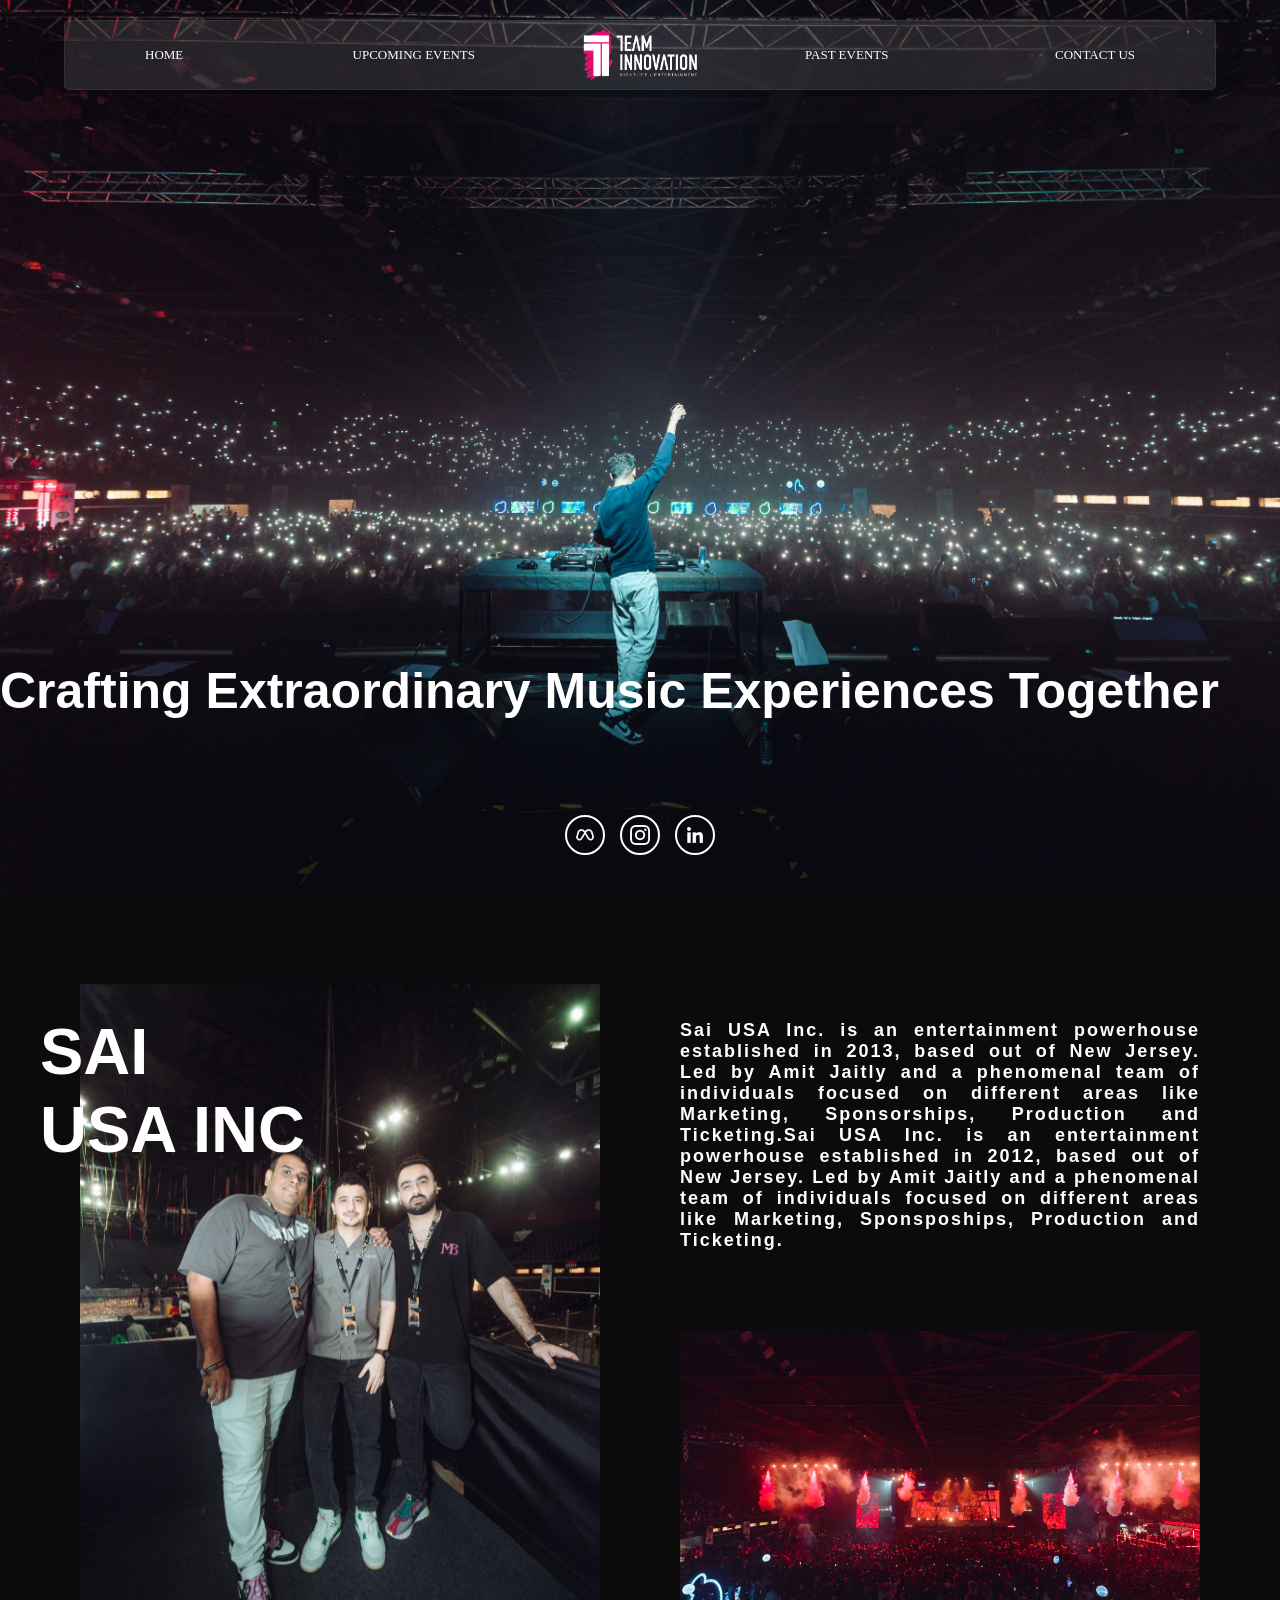
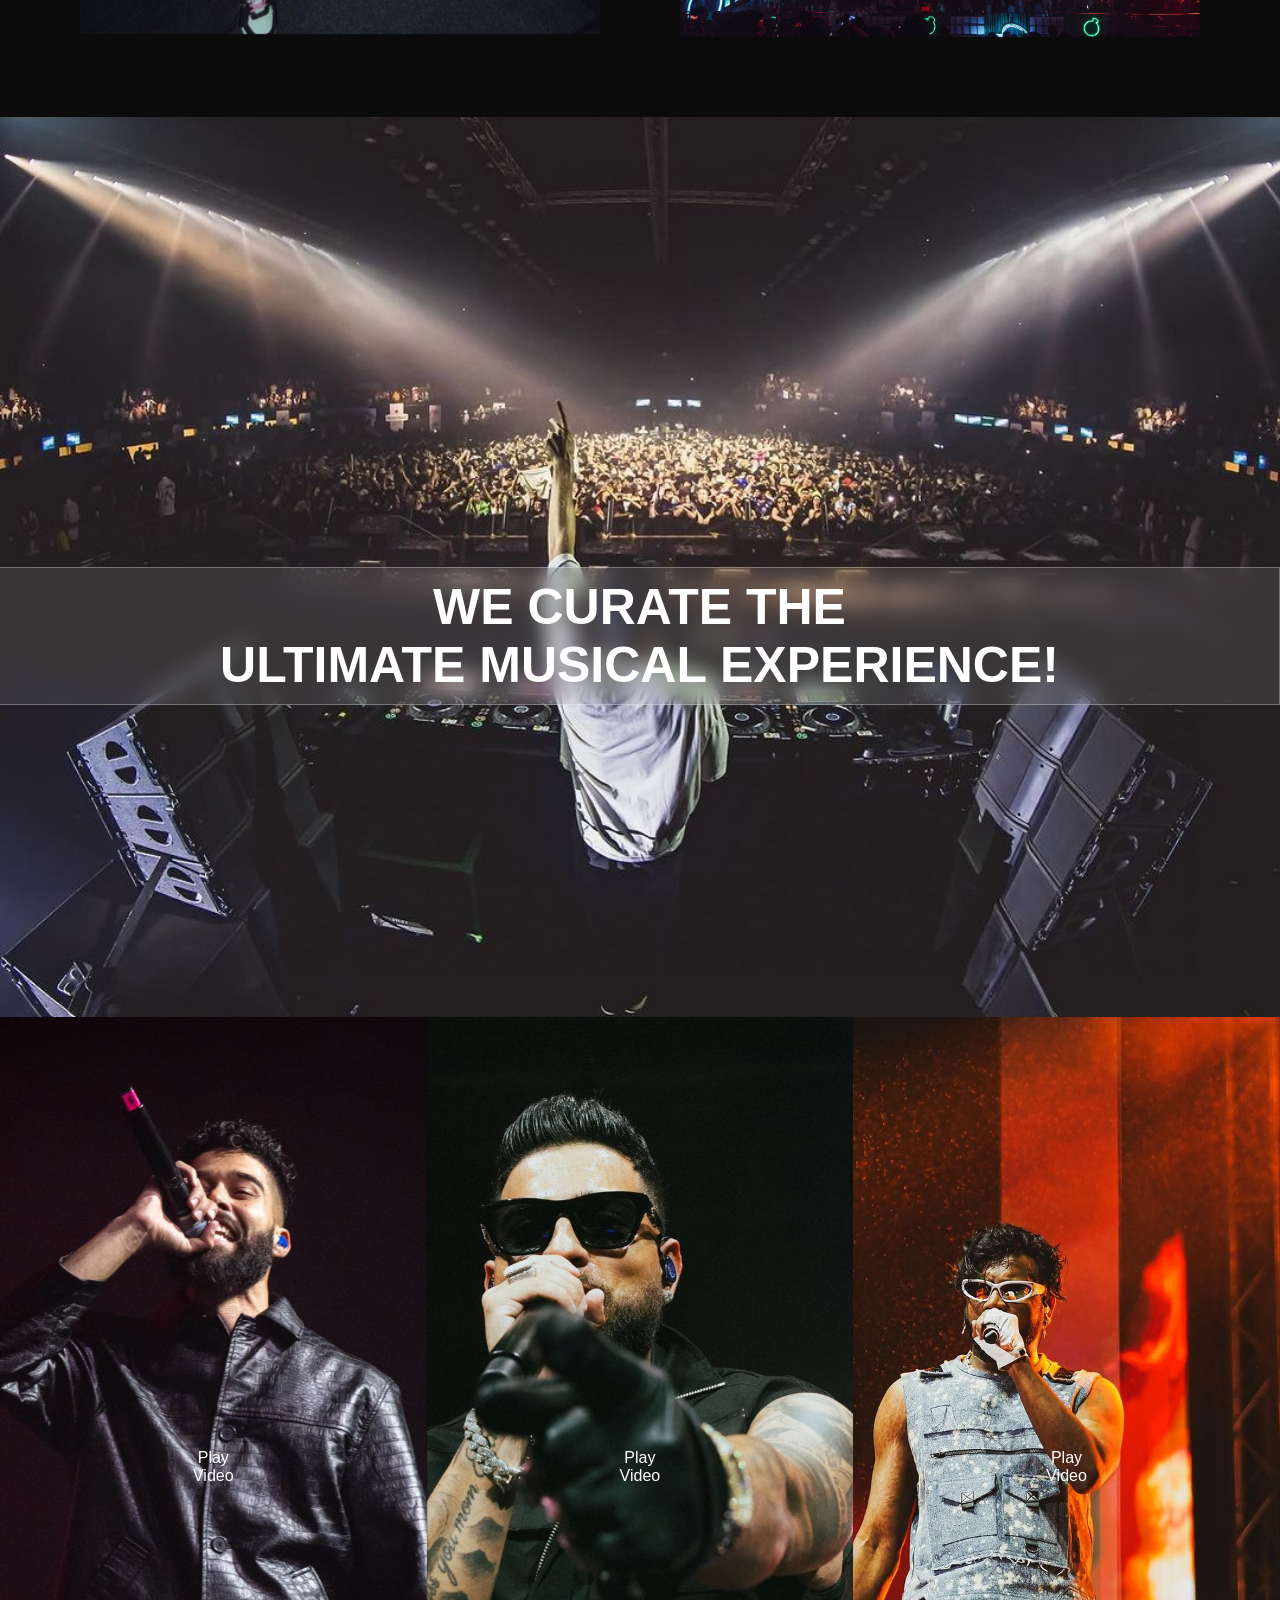
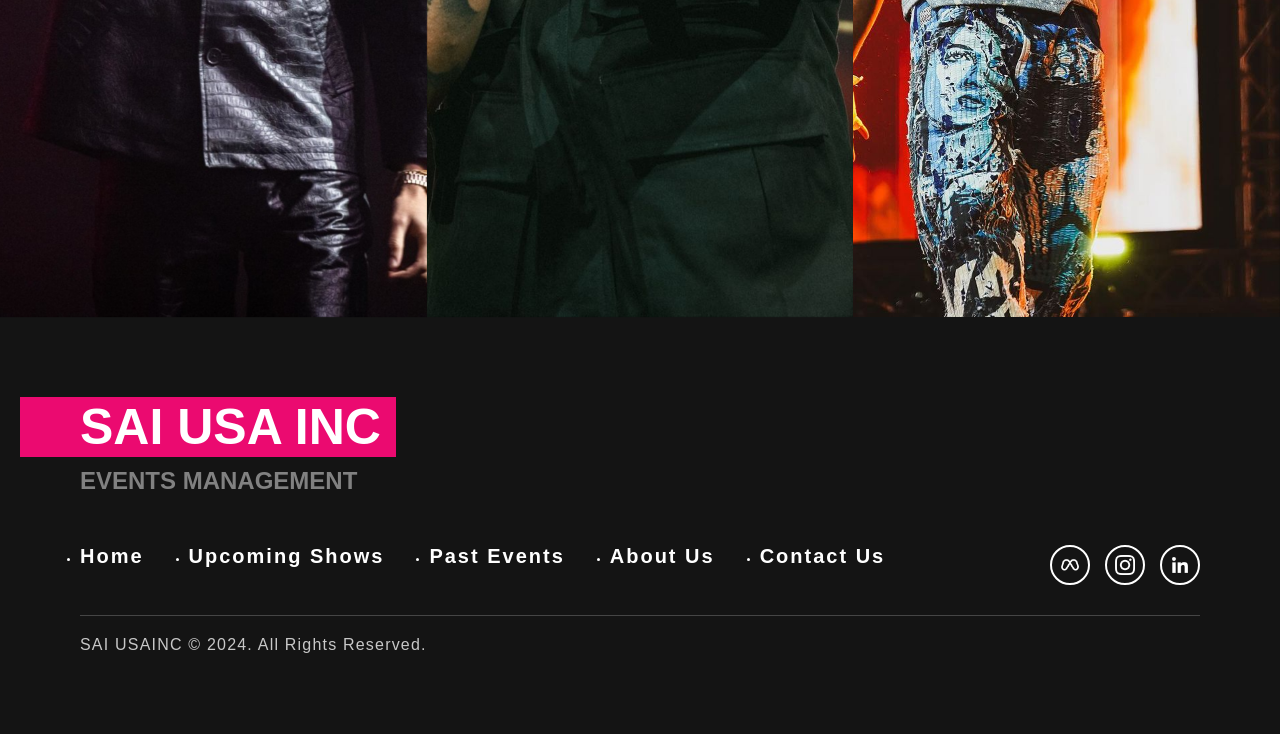
==== aboutus.html @ 9010968e "About-us" ====
<!DOCTYPE html>
<html lang="en">

<head>
    <meta charset="UTF-8">
    <meta name="viewport" content="width=device-width, initial-scale=1.0">
    <title>About Team Innovation | Leading Event Management Company in India</title>
    <meta name="description"
        content="Team Innovation: Crafting extraordinary music experiences since 2015. Leaders in nightlife events, artist management, and innovative entertainment solutions in India.">
    <meta name="keywords"
        content="Team Innovation, event management India, nightlife experiences, music events, artist management, entertainment solutions">
    <meta property="og:title" content="About Team Innovation | Leading Event Management Company in India">
    <meta property="og:description"
        content="Discover Team Innovation: Pioneers in creating unforgettable nightlife and music experiences across India since 2015.">
    <meta property="og:image" content="https://www.teaminnovation.co.in/Images/teaminnovation_white.png">

    <meta property="og:url" content="https://www.teaminnovation.co.in/">
    <meta name="twitter:card" content="summary_large_image">
    <link rel="canonical" href="https://www.teaminnovation.co.in/">

    <link rel="icon" type="image/x-icon" href="/Images/favicon_io/favicon.ico">
    <link rel="icon" type="image/png" sizes="32x32" href="/Images/favicon_io/favicon-32x32.png">
    <link rel="icon" type="image/png" sizes="16x16" href="/Images/favicon_io/favicon-16x16.png">
    <link rel="apple-touch-icon" sizes="180x180" href="/Images/favicon_io/apple-touch-icon.png">

    <link rel="stylesheet" href="/style.css">
    <link rel="stylesheet" href="owlcarousel/owl.carousel.min.css">
    <link rel="stylesheet" href="owlcarousel/owl.theme.default.min.css">



    <meta name="robots" content="index, follow">
    <meta name="language" content="English">
    <meta name="revisit-after" content="7 days">
    <meta name="author" content="Team Innovation">
</head>

<body>
    <aside class="sidemenu ">

        <div class="moblinks">
            <ul>
                <li><a href="/">Home</a></li>
                <li><a href="/upcoming-events.html">Upcoming Shows</a></li>
                <li><a href="/past_events.html">Past Events</a></li>
                <li><a href="/aboutus.html">About Us</a></li>
                <li><a href="/contactus.php">Contact Us</a></li>
            </ul>
        </div>
    </aside>
    <main>
        <section class="p_g1">

            <div class="mob_nav">
                <div class="moblogo">
                    <a href="/">
                        <img src="/Images/teaminnovation_white.png" alt="">
                    </a>
                </div>

                <div class="hamburger">
                    <span></span>
                    <span></span>
                    <span></span>
                </div>
            </div>

            <nav>
                <div class="header_links">
                    <a href="/">HOME</a>
                    <a href="/">UPCOMING EVENTS</a>
                </div>
                <div class="navlogo">
                    <div><a href="/"><img src="Images/teaminnovation_white.png" alt=""></a></div>
                </div>

                <div class="header_links">
                    <a href="/">PAST EVENTS</a>
                    <a href="/">CONTACT US</a>
                </div>
            </nav>

            <div class="aboutusheader">
                <div class="imgabts">
                    <!-- <img src="Images/aboutus/aboutus.jpg" alt=""> -->
                    <img src="Images/aboutus/img2.jpg" alt="">
                </div>
                <div class="links abtslinks">


                    <ul>
                        <div class="s_links">
                            <a href="https://www.facebook.com/">
                                <div><img src="Images/meta.png" alt=""></div>
                            </a>
                            <a href="https://www.instagram.com/">
                                <div><img src="Images/instagram.png" alt=""></div>
                            </a>
                            <a href="https://www.linkedin.com/">
                                <div><img src="Images/linkedin.png" alt=""></div>
                            </a>
                        </div>

                    </ul>
                </div>
                <div class="abtscon">
                    <h6></h6>

                    <h2>Crafting Extraordinary Music Experiences Together</h2>
                </div>
            </div>
        </section>

        <section class="abts_pg2">
            <div class="abtsmain">
                <div class="abtsl">
                    <div class="imgconabtsl">
                        <img src="Images/aboutus/fnds.jpg" alt="">

                        <div class="tialign">
                            <h2>
                                SAI <br><span>USA INC</span>
                            </h2>
                        </div>
                    </div>
                </div>
                <div class="abtsr">
                    <h6>
                        Sai USA Inc. is an entertainment powerhouse established in 2013, based out of New Jersey. Led by Amit Jaitly and a phenomenal team of individuals focused on different areas like Marketing, Sponsorships, Production and Ticketing.Sai USA Inc. is an entertainment powerhouse established in 2012, based out of New Jersey. Led by Amit Jaitly and a phenomenal team of individuals focused on different areas like Marketing, Sponspoships, Production and Ticketing. 
                    </h6>
                    <div class="imgconabtsr">
                        <img src="Images/aboutus/aboutus2.jpg" alt="">
                        <!-- <a href="/">

                            <div class="ar fndr">
                                <div class="circular-text">
                                    <svg viewBox="0 0 200 200" width="200" height="200">
                                        <defs>
                                            <path id="circlePath"
                                                d="M 100, 100 m -75, 0 a 75,75 0 1,1 150,0 a 75,75 0 1,1 -150,0" />
                                        </defs>
                                        <text fill="#fff" style="letter-spacing: 2px; font-size: 12px;">
                                            <textPath href="#circlePath" startOffset="0%">
                                                FOUNDER DESK - FOUNDER DESK - FOUNDER DESK -
                                            </textPath>
                                        </text>
                                    </svg>
                                </div>
                            </div>
                        </a> -->
                    </div>
                </div>
            </div>
        </section>

        <section class="abts_pg3">
            <div class="quotee">
                <img src="Images/aboutus/18.jpg" alt="">
            </div>
            <h2>
                WE CURATE THE<br> ULTIMATE MUSICAL EXPERIENCE!
            </h2>
        </section>

        <section class="play">

            <div class="thumbnail">
                <img src="Images/aboutus/ap.jpg" alt="">
                <a href="https://youtu.be/PZra8_WaJ8o?feature=shared">Play Video</a>
            </div>
            <div class="thumbnail">
                <img src="Images/aboutus/ka2.jpg" alt="">
                <a href="https://youtu.be/1YZg7SVtOKo?feature=shared">Play Video</a>
            </div>
            <div class="thumbnail">
                <img src="Images/aboutus/king2.jpg" alt="">
                <a href="https://youtu.be/9DOwxFODRNM?feature=shared">Play Video</a>
            </div>

        </section>


        <footer class="footer">
            <div class="ftr_container">
                <div class="tag">
                    <div class="ftr_logo">
                        <h1>SAI USA INC</h1>
                        <div class="bg_state"></div>
                    </div>
                    <h4 style="color: rgb(129, 129, 129);">EVENTS MANAGEMENT</h4>
                </div>
                <div class="ftr_links">
                    <div class="nav_ftr_links">
                        <ul>
                            <li><a href="/">
                                    <h6>Home</h6>
                                </a>
                            </li>
                            <li><a href="/">
                                    <h6>Upcoming Shows</h6>
                                </a>
                            </li>

                            <li><a href="/">
                                    <h6>Past Events</h6>
                                </a>
                            </li>
                            <li><a href="/aboutus.html">
                                    <h6>About Us</h6>
                                </a>
                            </li>
                            <li><a href="/">
                                    <h6>Contact Us</h6>
                                </a>
                            </li>
                        </ul>
                    </div>
                    <div class="s_links">
                        <a href="https://www.facebook.com/">
                            <div><img src="Images/meta.png" alt=""></div>
                        </a>
                        <a href="https://www.instagram.com/">
                            <div><img src="Images/instagram.png" alt=""></div>
                        </a>
                        <a href="https://www.linkedin.com//">
                            <div><img src="Images/linkedin.png" alt=""></div>
                        </a>
                    </div>
                </div>
                <div class="ftr_copy">
                    <p>SAI USAINC © 2024. All Rights Reserved.</p>
                </div>
            </div>
        </footer>
    </main>


    <script src="jquery.min.js"></script>
    <script src="https://cdnjs.cloudflare.com/ajax/libs/jquery/3.6.0/jquery.min.js"></script>
    <script src="owlcarousel/owl.carousel.min.js"></script>
    <script src="/script.js"></script>

    <script>




    </script>

</body>

</html>
---- style.css ----
@font-face {
  font-family: "teaminnovationbd";
  src: url("fonts/Matroska.ttf") format("truetype");
  font-weight: bolder;
  -webkit-font-smoothing: antialiased;
  -moz-osx-font-smoothing: grayscale;
}

@font-face {
  font-family: "teaminnovationsemibd";
  src: url("fonts/HelveticaNowDisplay-ExtraBold.ttf") format("truetype");
  font-weight: bold;
  -webkit-font-smoothing: antialiased;
  -moz-osx-font-smoothing: grayscale;
}

@font-face {
  font-family: "teaminnnovationp";
  src: url("fonts/HelveticaNowDisplay-Thin.ttf") format("truetype");
  -webkit-font-smoothing: antialiased;
  -moz-osx-font-smoothing: grayscale;
}

@font-face {
  font-family: "teaminnnovationpan";
  src: url("fonts/HelveticaNowDisplay-Regular.ttf") format("truetype");
  -webkit-font-smoothing: antialiased;
  -moz-osx-font-smoothing: grayscale;
}


/* Safari-specific Support */
@supports (-webkit-touch-callout: none) {
  .mob_nav,
  .header_links,
  .navlogo,
  .ftr_links,
  .s_links,
  .contactformcontainer,
  .iconset,
  .fieldcontainer,
  .single_specs {
    display: -webkit-flex;
    display: flex;
    -webkit-justify-content: space-between;
    justify-content: space-between;
    -webkit-align-items: center;
    align-items: center;
    -webkit-transform: translate3d(0, 0, 0);
    transform: translate3d(0, 0, 0);
  }
  
  .sidemenu,
  .moblinks,
  .single_cta,
  .contactformcontainer {
    display: -webkit-flex;
    display: flex;
    -webkit-flex-direction: column;
    flex-direction: column;
  }

  .fixed-element {
    -webkit-transform: translate3d(0, 0, 0);
    transform: translate3d(0, 0, 0);
  }
  
  video {
    -webkit-transform: translateZ(0);
    transform: translateZ(0);
    will-change: transform;
  }

  .p_g1,
  .aboutusheader,
  .play,
  .pasteventweb {
    height: -webkit-fill-available;
    min-height: -webkit-fill-available;
  }
}


* {
  margin: 0;
  padding: 0;
  -webkit-box-sizing: border-box;
  box-sizing: border-box;

  
}

html {
  font-size: 62.5%;
  -webkit-overflow-scrolling: touch;
  scroll-behavior: smooth;
}

body {
  min-height: 100vh;
  min-height: -webkit-fill-available;
  width: 100vw;
  overflow-x: hidden;
  background: #0b0b0b;
  scroll-behavior: smooth;
  color: #ffffff;
  position: relative;
  -webkit-font-smoothing: antialiased;
  -moz-osx-font-smoothing: grayscale;
}

/* Typography */
h1, h2, h3, h4, h5, h6 {
  -webkit-font-smoothing: antialiased;
  -moz-osx-font-smoothing: grayscale;
  -webkit-transform: translateZ(0);
  transform: translateZ(0);
}

h1 {
  font-size: 10rem;
  font-family: "teaminnovationbd" , Arial, sans-serif;
}
h2 {
  font-size: 8rem;
  font-family: "teaminnovationbd" , Arial, sans-serif;
}
h3 {
  font-size: 8rem;
  font-family: "teaminnovationsemibd", Arial, sans-serif;
  letter-spacing: -2.5px;

}
h4 {
  font-size: 6rem;
  font-family: "teaminnovationsemibd" , Arial, sans-serif;
}
h5 {
  font-size: 3rem;
  font-family: "teaminnovationsemibd" , Arial, sans-serif;
}
h6 {
  font-size: 2.5rem;
  font-family: "teaminnnovationp" , Arial, sans-serif;
  letter-spacing: 2px;
}
p {
  font-size: 1.6rem;
  font-family: "teaminnnovationpan" , Arial, sans-serif;
  color: #c8c8c8;
  letter-spacing: 1.2px;
}
a {
  font-size: 1.6rem;
  font-family: "teaminnnovationp" , Arial, sans-serif;
  text-decoration: none;
  color: white;
}

/* Image Optimizations for Safari */
img {
  -webkit-backface-visibility: hidden;
  backface-visibility: hidden;
  -webkit-transform: translateZ(0);
  transform: translateZ(0);
}

.imgabts img,
.imgupcmg img,
.artist_img img,
.single_flyer img {
  width: 100%;
  height: 100%;
  -webkit-object-fit: cover;
  object-fit: cover;
  -webkit-transform: translateZ(0);
  transform: translateZ(0);
}




ul li::marker{
  vertical-align: middle;
}
main{
  position: relative;
  overflow-x: hidden;
}
.mob_nav {
  position: fixed;
  width: 95vw;
  padding: 0.5rem 2rem;
  display: -webkit-flex;
  display: flex;
  -webkit-justify-content: space-between;
  justify-content: space-between;
  -webkit-align-items: center;
  align-items: center;
  z-index: 10;
  background: rgba(134, 134, 134, 0.2);
  -webkit-backdrop-filter: blur(100px);
  backdrop-filter: blur(100px);
  -webkit-box-shadow: 0 4px 30px rgba(0, 0, 0, 0.1);
  box-shadow: 0 4px 30px rgba(0, 0, 0, 0.1);
  border: 1px solid rgba(84, 84, 84, 0.3);
  color: #fff;
  -webkit-border-radius: 0.5rem;
  border-radius: 0.5rem;
  left: 50%;
  -webkit-transform: translate3d(-50%, 0, 0);
  transform: translate3d(-50%, 0, 0);
  top: 2rem;
  will-change: transform;
  -webkit-perspective: 1000;
  perspective: 1000;
  -webkit-backface-visibility: hidden;
  backface-visibility: hidden;
  display: none;
}

.moblogo{
  width: 16rem;
}
.moblogo img{
  width: 100%;
  height: 100%;
  object-fit: contain;
}
.hamburger {
  display: -webkit-flex;
  display: flex;
  -webkit-flex-direction: column;
  flex-direction: column;
  gap: 0.8rem;
  cursor: pointer;
  position: relative;
  z-index: 11;
}


.hamburger span {
  width: 4rem;
  height: 0.2rem;
  background: white;
  cursor: pointer;
  -webkit-transition: all 0.5s ease;
  transition: all 0.5s ease;
}

.hamburger.open span:nth-child(1) {
  -webkit-transform: rotate(45deg) translate(5px, 5px);
  transform: rotate(45deg) translate(5px, 5px);
}

.hamburger.open span:nth-child(2) {
  opacity: 0;
}

.hamburger.open span:nth-child(3) {
  -webkit-transform: rotate(-45deg) translate(5px, -5px);
  transform: rotate(-45deg) translate(5px, -5px);
}


.sidemenu {
  display: -webkit-flex;
  display: flex;
  position: fixed;
  z-index: 9;
  width: 98vw;
  height: 95vh;
  background: rgba(54, 53, 53, 0.34);
  -webkit-backdrop-filter: blur(100px);
  backdrop-filter: blur(100px);
  -webkit-box-shadow: 0 4px 30px rgba(0, 0, 0, 0.1);
  box-shadow: 0 4px 30px rgba(0, 0, 0, 0.1);
  border: 1px solid rgba(84, 84, 84, 0.3);
  color: #fff;
  -webkit-transition: all 0.5s ease-in-out;
  transition: all 0.5s ease-in-out;
  left: 50%;
  top: -100%;
  -webkit-transform: translate3d(-50%, 0, 0);
  transform: translate3d(-50%, 0, 0);
  -webkit-border-radius: 1rem;
  border-radius: 1rem;
  will-change: transform;
}


.moblinks {
  width: 100%;
  padding: 4rem;
  min-height: 100%;
  display: flex;
  flex-direction: column;
  justify-content: center;
}
.sidemenu .moblinks ul {
  display: flex;
  flex-direction: column;
  gap: 4rem;
}
.sidemenu .moblinks ul li {
  list-style:none;
  overflow: hidden;
}
.sidemenu .moblinks ul li a {
  font-size: 3.8rem;
  padding: 0.5rem;
  position: relative;
  transition: ease-in-out 0.8s;
}


.p_g1 {
  position: relative;
  width: 100vw;
  min-height: 100vh;
}
nav {
  position: fixed;
  width: 90vw;
  padding: 0.5rem 8rem;
  display: -webkit-flex;
  display: flex;
  -webkit-justify-content: space-evenly;
  justify-content: space-evenly;
  -webkit-align-items: center;
  align-items: center;
  z-index: 10;
  background: rgba(134, 134, 134, 0.2);
  -webkit-backdrop-filter: blur(100px);
  backdrop-filter: blur(100px);
  -webkit-box-shadow: 0 4px 30px rgba(0, 0, 0, 0.1);
  box-shadow: 0 4px 30px rgba(0, 0, 0, 0.1);
  border: 1px solid rgba(84, 84, 84, 0.3);
  color: #fff;
  -webkit-border-radius: 0.5rem;
  border-radius: 0.5rem;
  left: 50%;
  -webkit-transform: translate3d(-50%, 0, 0);
  transform: translate3d(-50%, 0, 0);
  top: 2rem;
  will-change: transform;
  -webkit-perspective: 1000;
  perspective: 1000;
  -webkit-backface-visibility: hidden;
  backface-visibility: hidden;
}

nav .header_links a {
  font-family: "teaminnovationbd";
  font-size: 1.3rem;
}
nav div {
  width: 100%;
}
.header_links {
  display: -webkit-flex;
  display: flex;
  -webkit-justify-content: space-between;
  justify-content: space-between;
}
.navlogo {
  display: -webkit-flex;
  display: flex;
  -webkit-justify-content: center;
  justify-content: center;
}

.navlogo div {
  width: 12rem;
}

.navlogo img {
  width: 100%;
  height: 100%;
  -webkit-object-fit: contain;
  object-fit: contain;
}
header {
  position: absolute;
  width: 100vw;
  height: 100vh;
  top: 0rem;
  z-index: 1;
}
.videocontainer {
  position: absolute;
  width: 100%;
  height: 100%;
  top: 0;
  left: 0;
  z-index: -1;
  -webkit-transform: translateZ(0);
  transform: translateZ(0);
}

.videocontainer video {
  width: 100%;
  height: 100%;
  -webkit-object-fit: cover;
  object-fit: cover;
  position: absolute;
  top: 0;
  left: 0;
  -webkit-transform: translateZ(0);
  transform: translateZ(0);
  will-change: transform;
  -webkit-perspective: 1000;
  perspective: 1000;
  -webkit-backface-visibility: hidden;
  backface-visibility: hidden;
}


header h1 {
  position: absolute;
  bottom: 6rem;
  text-align: center;
  width: 100vw;
  z-index: 2;
  /* mix-blend-mode: difference; */
  line-height: 1;
}
.p_g2 {
  width: 100vw;
  min-height: 100vh;
  z-index: 2;
  position: relative;
  /* padding: 8rem 10rem; */
}
.bgev {
  font-size: 10rem;
  color: #5f5f5f30;
  position: absolute;
  top: 0rem;
  font-family: "teaminnovationbd";
  z-index: -1;
  display: block;
    text-align: center;
    width: 100%;
}
.uptitle {
  text-align: center;
  padding: 6rem 8rem 5rem 8rem;
  font-size: 5rem;
}



.swpr {
  position: relative;
  display: flex;
  overflow: hidden;
}

/* Initially hide the button */
.hover-btn {
  display: none;
  position: absolute;
  top: 50%;
  left: 50%;
  transform: translate(-50%, -50%);
  padding: 2rem 2.5rem;
  background-color: rgb(255, 255, 255);
  border: none;
  border-radius: 5px;
  cursor: pointer;
  opacity: 0;
  transition: opacity 0.3s ease, transform 0.3s ease;
}
.hover-btn a h6{
  color: black;
}
.crsl{
  position: relative;
  overflow: hidden;   /* clips the sliding track — moved here from .loop/.nonloop */
}

.loop .item {
  position: relative;
}


.loop .item:hover img {
  -webkit-filter: blur(5px);
  filter: blur(5px);
  -webkit-transition: filter 0.3s ease;
  transition: filter 0.3s ease;
}

.item:hover .hover-btn {
  display: block;
  opacity: 1;

}
.hover-btn:hover {
  background-color: rgba(255, 255, 255, 1); /* Slight color change on hover */
  transform: translate(-50%, -50%) scale(1.1); /* Add a slight scale effect */
}


.loop .item{
  width: 65vw;
  height: 75vh;
}
.loop .item img{
  width: 100%;
  height: 100%;
  object-fit: contain;
}
.upcomingtitleimagecontainer {
  display: flex;
  gap: 8rem;
  min-width: 100vw;
  min-height: 100vh;
  align-items: center;
  background: #121212;
  transition: transform 0.5s ease;
  justify-content: center;
}
.upcomingtitleimagecontainer img{
  width: 80%;
}
.leftupcoming {
  width: 100%;
  height: 100%;
}
.leftupcoming img {
  width: 100%;
  height: 100%;
  object-fit: contain;
}
.rightupcoming {
  width: 120%;
  padding-right: 8rem;
}
.dateupcoming {
  padding: 1rem;
  border: 0.1rem solid white;
  display: inline-block;
}
.dateupcoming h5{
  font-size: 2rem;
}
.dateupcoming sup {
  font-size: 1.4rem;
}
.flexbuttons {
  padding: 5rem 0rem;
  display: flex;
  align-items: center;
}

.grabbtn {
  padding: 1rem;
  border: 0.1rem solid white;
  position: absolute;
  bottom: 0rem;
}
.arrslider {
  position: absolute;
  display: flex;
  gap: 5rem;
  bottom: 4rem;
  right: 5%;
}
.circular-text {
  display: inline-block;
  -webkit-animation: rotateText 20s linear infinite;
  animation: rotateText 20s linear infinite;
}

@-webkit-keyframes rotateText {
  from {
    -webkit-transform: rotate(0deg);
    transform: rotate(0deg);
  }
  to {
    -webkit-transform: rotate(360deg);
    transform: rotate(360deg);
  }
}

@keyframes rotateText {
  from {
    -webkit-transform: rotate(0deg);
    transform: rotate(0deg);
  }
  to {
    -webkit-transform: rotate(360deg);
    transform: rotate(360deg);
  }
}
.arrslider h1 {
  font-size: 4rem;
  color: #e1e1e1;
}
.pre,
.next {
  display: flex;
  flex-direction: column;
  justify-content: center;
  align-items: center;
  cursor: pointer;
}
.pre span,
.next span {
  font-size: 8rem;
  line-height: 0.5;
}
.next h1 {
  color: #262626;
}

.p_g3 {
  padding: 6rem 0rem 0rem 10rem;
}
.hm_abtscontainer {
  display: flex;
  min-height: 100vh;
  justify-content: space-between;
  gap: 4rem;
  position: relative;
}
.abtsleft {
  width: 50%;
  position: relative;
  display: flex;
  flex-direction: column;
  justify-content: center;
}
.abtsleft > div h3{
  line-height: 1;

}
.abtsleft > div h6{
  margin-top: 2rem;
}
.abts_video {
  width: 100vw;
  height: 100vh;
  position: absolute;
  top: 0rem;
  left: -10rem;
  z-index: -1;
  -webkit-transform: translateZ(0);
  transform: translateZ(0);
}

.abts_video video {
  width: 100%;
  height: 100%;
  -webkit-object-fit: cover;
  object-fit: cover;
  position: absolute;
  top: 0;
  left: 0;
  -webkit-transform: translateZ(0);
  transform: translateZ(0);
}

.abtsimgcontainer {
  width: 100%;
  height: 40vh;
  position: relative;
  overflow: hidden;
}
.abtsimgcontainer img {
  width: 100%;
  height: 100%;
  object-fit: cover;
  object-position: top;
}
.row {
  width: 50%;
  display: flex;
  gap: 1rem;
  justify-content: space-around;
}
.vertcon {
  width: 100%;
  /* background: #f20a72; */
  background: #f20a72ce;
  padding: 2rem 0rem 4rem 0rem;
  overflow: hidden;
  padding: 3rem;
}
.vertflex {
  width: 100%;
  height: 100%;
  display: flex;
  flex-direction: column;
  align-items: center;
  justify-content: space-around;
  overflow: hidden;
}
/* 
.vertflex h3{
  font-size: 30rem;
  position: relative;
  left: -6rem;
} */
.vertflex h3 {
  font-size: 8rem;
  position: relative;
  transform: rotate(-90deg);
  /* left: -6rem; */
}
.vertflex h6 {
  text-align: center;
  font-size: 2.2rem;
}

.gallbutton {
  position: absolute;
  bottom: 30%;
  right: -12rem;
  z-index: 1;
}
.ar {
  width: 25rem;
  height: 25rem;
  background: rgba(255, 255, 255, 0.2); /* Semi-transparent white background */
  border-radius: 50rem;
  position: relative;
  display: flex;
  justify-content: center;
  align-items: center;
  backdrop-filter: blur(10px); /* Blur effect */
  -webkit-backdrop-filter: blur(10px); /* Safari support */
  box-shadow: 0 4px 30px rgba(0, 0, 0, 0.1); /* Subtle shadow */
  border: 1px solid rgba(255, 255, 255, 0.3); /* Light border */
}
.ar span {
  position: absolute;
  font-size: 10rem;
}

.create,
.celebrate {
  background: #1b1b1b;


  background: rgba(6, 6, 6, 0.2); /* Semi-transparent white background */
  /* border-radius: 50rem; */
  position: relative;
  display: flex;
  justify-content: center;
  align-items: center;
  backdrop-filter: blur(10px); /* Blur effect */
  -webkit-backdrop-filter: blur(10px); /* Safari support */
  box-shadow: 0 4px 30px rgba(0, 0, 0, 0.1); 
  /* border: 1px solid rgba(255, 255, 255, 0.3);  */
}

.pastevents {
  display: flex;
  padding: 12rem 10rem 12rem 10rem;
  gap: 8rem;
  align-items: center;
  width: 100vw;
  height: auto;
}

.pevel {
  padding: 4rem;
  border-radius: 50%;
  border: 0.1rem solid white;
  display: flex;
  align-items: center;
  aspect-ratio: 1/1;
  width: 20rem;
  height: 20rem;
}
.pevel a {
  text-align: center;
}
.pever p{
  text-align: justify;
}
.pever {
  text-align: center;
}
.pever h2{
  font-size: 5rem;
} 
.pever h6{
  letter-spacing: 2rem;
}
.pever p{
  text-align: center;
}
.nonloop {
  position: relative;
}

.item {
  width: 50vw;
  height: 60vh;
  position: relative;
}
.item img {
  width: 100%;
  height: 100%;
  object-fit: cover;
}

.p_g5{
  padding: 10rem 10rem 0rem 10rem;
  margin: auto;
  position: relative;
  /* margin-top: 8rem; */
}
.artlist{
  width: 50vw;
  text-align: center;
  position: relative;
  left: 50%;
  transform: translateX(-50%);
}
.artline{
  width: 100%;
}
.artline img{
  width: 100%;
  height: 100%

}
.framecontainer{
  width: 100%;
  height: 100vh;
  padding: 8rem 30rem;
}
.move {
  transition: transform 0.1s ease; /* Smooth the movement */
}
.divine{
  position: absolute;
  width: 25vh;
  height: 25vh;
  border-radius: 0.1rem;
  overflow: hidden;
  top: 50%;
}

.adnan{
  position: absolute;
  width: 25vh;
  height: 25vh;
  border-radius: 0.1rem;
  overflow: hidden;
  top: 10%;
  right:10%;
  filter: blur(0px);
}
.nora{
  position: absolute;
  width: 20vh;
  height: 33vh;
  border-radius: 0.1rem;
  overflow: hidden;
  top: 34%;
  right: 2%;
  filter: blur(0px);
}
.sunidhi{
  position: absolute;
  width: 25vh;
  height: 25vh;
  border-radius: 0.1rem;
  overflow: hidden;
  top: 20%;
  left: 10%;
}
.farhan{
  position: absolute;
  width: 10vh;
  height: 10vh;
  border-radius: 0.1rem;
  overflow: hidden;
  top: 5%;
  filter: blur(2px);
}
.krsna{
  position: absolute;
  width: 15vh;
  height: 15vh;
  border-radius: 0.1rem;
  overflow: hidden;
  top: 55%;
  right: 10%;
  filter: blur(2px);
}
.divine img, .adnan img , .nora img, .sunidhi img, .farhan img, .krsna img{
  width: 100%;
  height: 100%;
  object-fit: cover;
}

.crsl .owl-prev,
.crsl .owl-next {
  width: 40px;
  height: 40px;
  line-height: 40px;
  color: #0a69ed;
  border-radius: 50%;
  text-align: center;
  background: #fff;
  position: absolute;
}
.crsl .owl-prev {
  left: 50rem;
  bottom: -10px;
  font-size: 4rem !important;
}
.crsl .owl-next {
  right: 50rem;
  bottom: -10px;
  font-size: 4rem !important;
}


/* ─── REPLACED: owl dots → vanilla ti-dots (identical visual appearance) ─── */

/* Dots container — same as original .owl-carousel .owl-dots */
.ti-dots {
  text-align: center;
  z-index: 1000;
  padding: 2rem;
}

/* Each dot — same as original .owl-carousel .owl-dot */
.ti-dot {
  display: inline-block;
  width: 0.3rem;
  height: 0.3rem;
  margin: 5px;
  background: #4c4c4c;
  cursor: pointer;
  transition: 0.2s ease;
  border-radius: 2rem;
  border: none;
  padding: 0;
  vertical-align: middle;
}

/* Active dot — same as original .owl-carousel .owl-dot.active */
.ti-dot.active {
  background-color: #ffffff;
  width: 1.5rem;
  border-radius: 2rem;
  transition: 0.2s ease;
}

/* ─── Carousel stage (vanilla replacement for owl-stage-outer / owl-stage) ─── */
/* Carousel stage — flex row track that slides via translateX */
.loop,
.nonloop {
  display: flex;
  align-items: stretch;   /* items fill the row height */
  flex-wrap: nowrap;      /* never wrap — single scrolling row */
  will-change: transform;
  -webkit-transform: translate3d(0, 0, 0);
  transform: translate3d(0, 0, 0);
  -webkit-tap-highlight-color: transparent;
  touch-action: pan-y;
  /* overflow is handled by .crsl wrapper below, NOT here */
}



/* ------------------------------------------------------------------------------------------------------------------------------------------------------- */
.prev-slide, .next-slide {
  position: absolute;
  top: 0;
  bottom: 0;
  width: 15%;
  display: flex;
  align-items: center;
  justify-content: center;
  font-size: 2rem;
  color: white;
  /* background: rgba(0, 0, 0, 0.5); */
  opacity: 0;
  transition: opacity 0.3s ease;
  cursor: pointer;
  z-index: 100;
}

.prev-slide {
  left: 0;
}
.next-slide {
  right: 0;
}

.crsl:hover .prev-slide, .crsl:hover .next-slide {
  opacity: 1;
}

.hov_slider{
  padding: 4rem;
  border-radius: 50rem;
  background: rgba(255, 255, 255, 0.1); /* Light translucent background */
  backdrop-filter: blur(12px); /* Increase the blur for better effect */
  -webkit-backdrop-filter: blur(12px); /* Safari support for blur effect */
  border: 1px solid rgba(255, 255, 255, 0.3); /* Subtle white border */
  box-shadow: 0 4px 12px rgba(0, 0, 0, 0.1); /* Soft shadow for depth */


  -webkit-backdrop-filter: blur(10px);
  backdrop-filter: blur(10px);
  -webkit-transform: translateZ(0);
  transform: translateZ(0);
  will-change: transform;
  -webkit-perspective: 1000;
  perspective: 1000;
  -webkit-backface-visibility: hidden;
  backface-visibility: hidden;

}
.hov_slider h6{
  font-size: 1.8rem;
}
/* ================================================================================================================================ */

.pages-p_g2 {
  position: relative;
}
.pages-p_g2 h3{
  padding: 4rem 10rem;
  padding-bottom: 0rem;
}
.pages-p_g2 p{
  padding: 0rem 10rem 8rem 10rem ;
  text-align: center;
}
.pages-p_g2 .row {
  display: flex;
  width: 100vw;
  gap: 1rem;
}
.column{
  width: 100%;
  
}




.footer {
  background-color: #141414;
  padding: 8rem ;
}
.ftr_links{
  display: flex;
  justify-content: space-between;
  padding: 3rem 0rem;
}
.nav_ftr_links ul{
  display :flex;
  gap: 4.5rem;
}

.nav_ftr_links ul li a h6{
  font-size: 2rem;
  display: inline-block;
}
.tag h4{
  font-size: 2.4rem;
  padding: 1rem 2rem 2rem 0rem;
}
.tag h3{
position: relative;
z-index: 2;
}
.tag h1{
position: relative;
z-index: 2;
font-size: 5rem;
line-height: 1.2;

}
.tag .ftr_logo{
  /* background: #eb0a70; */
  position: relative;
  display: inline-block;
}
.tag .ftr_logo .bg_state{
  background-color: #eb0a70;
  position: absolute;
  width: 125%;
  left: -20%;
  height: 100%;
  top: 0rem;

}
.s_links{
  display: flex;
  gap: 1.5rem;
}
.s_links a div{
 width: 4rem ;
 height: 4rem;
 border: 2px solid white;
 border-radius: 20rem;
 display: flex;
 justify-content: center;
 align-items: center;
}

.s_links a div img{
  filter: invert(100%) brightness(200%);
  width:2rem ;
}
.ftr_copy{
  border-top: 1px solid rgb(69, 69, 69);
  padding: 2rem 0rem 0rem 0rem;
}


.aboutusheader{
  position: relative;
  height: 100vh;
  width: 100vw;
}
.imgabts {
  position: relative;
  width: 100vw;
  height: 100vh;
  margin: auto;
}
.imgabts img{
  width: 100%;
  height: 100%;
  object-fit: cover;
}
.links{
  margin: auto;
  text-align: center;
  height: 10vh;
  width: 100%;
  position: absolute;
  bottom: 2rem;
}
.links ul {
  display: flex;
  height: 10vh;
  gap: 4rem;
  justify-content: center;
  align-items: center;
}
.links ul li{
  list-style: none;
}
.abtscon{
  position: absolute;
  bottom: 20vh;
  margin: auto;
  text-align: center;
}
.abtscon h2{
  font-size: 5rem;
}
.abtscon h6 {
  left: 0rem;
}


.abts_pg2{
  width: 100vw;
  padding: 8rem ;
  position: relative;
}
.abtsmain{
  display: flex;
  width: 100%;
  gap: 8rem;
}
.abtsl{
  width: 100%;
}
.abtsr{
  width: 100%;
  display: flex;
  flex-direction: column;
  gap: 8rem;
  justify-content: space-between;
}
.imgconabtsl{
  width: 100%;
  height: 100%;
  position: relative;
}
.imgconabtsl img{
  width: 100%;
  height: 100%;
  object-fit: contain;
}
.abtsr h6{
  font-size: 1.8rem;
  text-align: justify;
  padding-top: 4rem;
}
.tialign {
  position: absolute;
  top: 5%;
  left: -4rem;
}
.tialign h2{
  line-height: 1.2;
  font-size: 6.5rem;
}
.imgconabtsr{
  height: 75%;
}
.imgconabtsr img{
  width: 100%;
  height: 100%;
  object-fit: cover;
}
.fndr{
  position: absolute;
  top: 33vh;
  /* background: black; */
  border: 0.2rem solid white;
  right: 31vw;
}

.abts_pg3{
  width: 100vw;
  height: 100vh;
  position: relative;
}
.quotee{
  width: 100vw;
  height: 100vh;
  position: relative;
}
.quotee img{
  width: 100%;
  height: 100%;
  object-fit: cover;
}
.abts_pg3 h2 {
  font-size: 5rem;
  text-align: center;
  position: absolute;
  top: 50%;
  transform: translateY(-50%);
  z-index: 1;
  background: rgba(255, 255, 255, 0.1); /* Semi-transparent background */
  backdrop-filter: blur(10px); /* Blur effect */
  border: 1px solid rgba(255, 255, 255, 0.3); /* Optional border for definition */
  padding: 1rem; /* Padding for spacing */
  border-left: none;
  width: 100%;

  -webkit-backdrop-filter: blur(10px);
  backdrop-filter: blur(10px);
  -webkit-transform: translateZ(0);
  transform: translateZ(0);
  will-change: transform;
  -webkit-perspective: 1000;
  perspective: 1000;
  -webkit-backface-visibility: hidden;
  backface-visibility: hidden;
}
.play{
  display: flex;
  width: 100vw;
  height: 100vh;
  position: relative;
}
.thumbnail{
  width: 33.33vw;
  height: 100vh;
  position: relative;
}
.thumbnail img{
  width: 100%;
  height: 100%;
  object-fit: cover;

}
.thumbnail a{
  position: absolute;
  top: 50%;
  left: 50%;
  transform: translate(-50%, -50%);
  padding: 12rem;
  border-radius: 50rem;
  text-align: center;
  transition: 0.2s ease-in;
}
.thumbnail:hover a{
  border: 0.2rem solid rgb(56, 56, 56);
  transition: 0.3s ease-in;
  background: rgba(181, 181, 181, 0.104);
    backdrop-filter: blur(20px);
    box-shadow: 0 4px 30px rgba(0, 0, 0, 0.1);

    -webkit-backdrop-filter: blur(10px);
    backdrop-filter: blur(10px);
    will-change: transform;
    -webkit-perspective: 1000;
    perspective: 1000;
    -webkit-backface-visibility: hidden;
    backface-visibility: hidden;
}


.upg1{
  min-height: 100%;
}
.upcomingeve{
  position: relative;
}
.imgupcmg{
  width: 100vw;
  height: 70vh;
  position: relative;
}

.imgupcmg img{
  width: 100%;
  height: 100%;
  object-fit: cover;
  object-position: 10px -480px;
  /* object-position: bottom; */
}
.imggradient{
  position: absolute;
  width: 100vw;
  height: 15vh;
  bottom: 0rem;
  background: rgb(11,11,11);
background: linear-gradient(0deg, rgba(11,11,11,1) 5%, rgba(11,11,11,0.7288165266106443) 42%, rgba(0,212,255,0) 100%);
}
.imgupcmg h3{
  position: absolute;
  bottom: 2rem;
  text-align: center;
  left: 50%;
  transform: translateX(-50%);
}
.upcomingeve h3{
  position: absolute;
  text-align: center;
  display: block;
  width: 100%;
  font-size: 6rem;
  bottom: 0rem;
  font-family: 'teaminnovationbd';
  mix-blend-mode: difference;
  color: #dcdcdc;
}


.cardcontainer{
  padding: 3rem 10rem 8rem 10rem ;
  display: flex;
  flex-direction: column;
  gap: 4rem;
}
.cardcontainer h3{
  font-size: 4rem;
  text-align: center;
  font-size: 6rem;
  
}
.upcards{
  display: flex;
  gap: 5rem;
  padding: 2rem  5rem ;
  border: 0.1rem solid white;
  border-radius: 1rem;
  align-items: center;
  background: #020202;
  position: relative;
  
}
.txtcrd{
width: 70%;
display: flex;
flex-direction: column;
z-index: 1;

justify-content: space-evenly;
}
/* .txtcrd p{

} */
.upcm{
  display: flex;
  gap: 3rem;
}
.upcmp p{
  font-size: 3rem;
}
.txtcrd h2{
  font-size: 3.5rem;
  text-transform: uppercase;
}
.txtcrd h6{
  font-size: 3.6rem;
}
.grabb{
  padding-top: 4rem;
}
.grabb a{
  padding: 1rem 1.8rem;
  border-radius: 0.5rem;
  border: 0.1rem solid white;

}
.flyer{
  width: 25%;
  height: auto;
  z-index: 1;
}
.flyer img{
  width: 100%;
  height: 100%;
  object-fit: contain;
}
.flyer_background{
  width: 100%;
  height: 100%;
  position: absolute;
  top: 0rem;
  left: 0rem;
  z-index: 0;
  overflow: hidden;
}
.flyer_background img{
  width: 100%;
  height: 100%;
  object-fit: cover;
  filter: blur(30px);
}

.single_eve_container{
  padding: 15rem 10rem 5rem 10rem;
  display: flex;
  gap: 5rem;
}
.single_cta{
  display: flex;
  width: 70%;
  flex-direction: column;

}
.single_flyer{
  width: 100%;
  height: 100%;
  border-radius: 0.5rem;
  overflow: hidden;
}
.single_flyer img{
  width: 100%;
  height: 100%;
  object-fit: contain;
  object-position: center;
  border-radius: 0.5rem;
}
.ctasin{
  width: 100%;
  padding: 1rem;
}
.ctasin a{
  background: white;
  padding: 1rem;
  width: 100%;
  display: block;
  color: black;
  text-align: center;
  font-size: 2rem;
  border-radius: 0.5rem 
}

.single_detail{
  width: 30%;
  position: relative;
  /* border: 0.1rem solid white; */
}
.sing_container{
  width: 100%;
  height: auto;
  padding: 2rem;
  border: 0.1rem solid rgb(161, 161, 161);
  border-radius: 0.5rem;
}
.sing_container h3{
  font-size: 2.5rem;
  margin-bottom: 2.5rem;

}
.single_specs{
  display: flex;
  gap: 2.8rem;  
  margin-bottom: 1.2rem;

}
.single_specs p{
  font-size: 1.8rem;
}
.singleicons {
  display: flex;
  align-items: center;
}
.single_specs .singleicons img{
  width: 1.8rem;

}
.pricing sub{
  font-size: 1.6rem;
}

.sing_desc{
  padding: 0rem 10rem;
  padding-top: 0rem;
  width: 100%;
}
.spo{
  padding-top: 4rem ;

  width: 100%;
}

.artist_pics{
  height: 70vh;
}
.artist_img{
  width: 100%;
  height: 70vh;
  overflow: hidden;
}
.artist_img img{
  width: 100%;
  height: 100%;
  object-fit: cover;
}

.pasteventweb:hover img{
  filter: none !important;
}
.pasteventweb{
  width: 100% !important;
  height: 90vh !important;
}

.pasteventwebcontainer{
  padding: 8rem 0rem;
}

.ppstev .owl-prev{
  left: 8%;
  bottom: 50%;
}
.ppstev .owl-next{
  right: 8%;
  bottom: 50%;
  border: 0.1rem solid white;
}
.mobview{
  display: none !important;
}
.pasteventweb img{
  object-position: center;
}
.ppstevmob{
  display: none;
}

.contactformcontainer{
  display: flex;
  gap: 5rem;
  width: 100%;
}
.iconset{
  width: 40%;
  display: flex;
  flex-direction: column;
  gap: 4rem;
}
#contactForm{
  width: 60%;
}
#contactForm > p{
  margin-bottom: 4rem;
}
.fieldcontainer{
  display: flex;
  gap: 2rem;
  margin-bottom: 3.5rem;
}
.fieldcontainer div{
  width: 100%;
}
.fieldcontainer div input{
  width: 100%;
  padding: 1.5rem 2rem;
  border: 0.1rem solid white;
  font-family: 'teaminnnovationp', Arial, sans-serif;
  background: none;
  color: white;
}
.message{
  width: 100%;
}

.message textarea {
  width: 100%;
  border: 0.1rem solid white;
  padding: 1rem;
  background: none;
  color: white;
  font-family: 'teaminnnovationp', Arial, sans-serif;

}
#contactForm button{
  width: 100%;
  padding: 1rem;
  margin-top: 3rem;
  color: black;
}
#contactForm button p{
  color: black;
}

.contactuspartimg img{
  width: 100%;
  height: 100%;
  object-fit: cover;
  object-position: 10px -600px;
}


/* ========================================================================================================================= 
*/

@supports (-webkit-touch-callout: none) {
  .p_g1,
  .aboutusheader,
  .play,
  .pasteventweb {
    height: -webkit-fill-available;
    min-height: -webkit-fill-available;
  }
}




@media screen and (max-width: 480px) and (min-width: 300px) {
  html {
    font-size: 42%;
  }
  h1{
    font-size: 5rem;
  }
  h3{
    font-size: 5rem;
  }
  h5{
    font-size: 2rem;
  }
  p{
    font-size: 1.8rem;
  }
  a{
    font-size: 1.6rem;
    color: white;
  }
  .mob_nav{
    display: flex;
  }
  .sidemenu{
    flex-direction: column;
    /* display: flex; */
  }
  .asideanimation{
    flex-direction: column;
  }
  .links{
    width: 100vw;
    min-height: 60vh;
    padding: 12rem 3rem 2rem 3rem    
  }




  nav{
    display: none;
  }
  header h1{
    bottom: 15rem;
  }
  .p_g2{
    min-height: 100%;
  }
  .uptitle{
    padding: 4rem 2rem;
    font-size: 3.5rem;
  }
  .bgev{
    font-size: 6rem;
  }
  .item{
    height: auto;
    width: auto;
  }
  .hover-btn{
    width: 70%;
  }
  .hover-btn a h6{
    font-size: 1.6rem;
  }
  .loop .item{
    height: auto;
    width: 100%;
  }
  .crsl .owl-prev{
    left: 2rem;
    margin: 0;
    bottom: 0rem;
  }
  .crsl .owl-next{
    right: 2rem;
    margin: 0;
    bottom: 0rem;
  }
  .ti-dots{
    margin: 0;
    padding: 2rem;
  }
  .p_g3{
    padding: 4rem 0rem 0rem 0rem;
    min-height: 100vh;
  }
  .hm_abtscontainer{
    flex-direction: column;
    gap: 8rem;
  }
  .abtsleft{
    width: 100%;
    padding: 4rem 0rem;
    height: 30vh;
  }
  .abtsleft > div{
    text-align: center;
  }
  .stats_row{
    width: 100%;
    height: 60vh;
  }
  .abts_video{
    left: 0rem;
  }
  .vertcon{
    padding: 1.5rem;
  }

  .pastevents{
    flex-direction: column-reverse;
    padding: 4rem 2rem 2rem 2rem;
    gap: 2rem;
  }
  .pever p{
    text-align: center;
  }
  .pever {
    text-align: center;
  }
  .pever h2{
    /* font-size: 5rem; */
    font-size: 4.5rem;
    line-height: 1;
  } 
  .pever h6{
    letter-spacing: 0.85rem;
    font-size: 2rem;
  }

  .p_g5{
    padding: 2rem 3rem;
  }
  .artlist{
    width: 100%;
    width: 100%;
  }
  .framecontainer{
    padding: 2rem;
    height: 50vh;
  }
  .farhan{
    width: 5vh;
    height: 5vh;
    display: none;
  }
  .adnan{
    width: 12vh;
    height: 9vh;
    top: 25%;
    right: 6%;
  }
  .sunidhi{
    width: 10vh;
    height: 10vh;
    left: 6%;
  }
  .nora{
    width: 12vh;
    height: 15vh;
    top: 75%;
    right: 3%;
  }
  .divine{

    width: 14vh;
    height: 14vh;
    top: 48%;
    left: 2%;
  }
  .krsna{
    width: 5vh;
    height: 5vh;  
    top: 80%;
    left: -2%;
    z-index: -1;
  }
  .move{
    z-index: -1;
    filter: blur(10px);
  }

  .pages-p_g2{
    padding: 2rem 0rem;
  }
  .pages-p_g2 p{
    padding: 2rem;
  }
  .gallery h4{
    font-size: 4rem;
    padding: 0rem 2rem;
  }
  .footer{
    padding: 2rem;
  }
  .tag h3{
    font-size: 4.5rem;
  }
  .tag h4{
    font-size: 2rem;
    padding-bottom: 0rem;
  }
  .ftr_links{
    flex-wrap: wrap;
    gap: 3rem;
  }
  .nav_ftr_links ul{
    gap: 1.5rem 3.5rem;
    flex-wrap: wrap;
  }


  .gallbutton {
    bottom: -51%;
    right: 36%; /* Move button closer to the center */
  }

  .ar {
    width: 16rem;
    height: 16rem; /* Further reduce size */
  }

  .ar span {
    font-size: rem; /* Adjust font size */
  }

  .circular-text svg {
    width: 200px;
    height: 160px; /* Adjust SVG size */
  }
  .circular-text svg text{
    fill: white;
    font-size: 14px;
    letter-spacing: 2px;
  }

  .pages-p_g2 .row{
    height: 80vh;
  }
  .footer{
    position: relative;
    z-index: 4;
    padding: 4rem 2rem;
  }

  
  .imgupcmg{
    height: 55vh;
  }
  .upcomingeve h3{
    font-size: 3.5rem;
    text-align: center;
  }
  .imgupcmg img{
    object-position: center;
  }
  .cardcontainer{
    padding: 3rem 3rem;
  }
  .upcards{
    flex-direction: column;
    padding: 2rem;
  }
  .flyer{
    width: 100%;
  }
  .txtcrd{
    width: 100%;
  }
  .txtcrd h2{
    font-size: 3rem;
  }
  .grabb{
    padding: 0rem;
  }
  .grabb a{
    display: block;
    text-align: center;
    font-size: 2rem;
    
  }
  .txtcrd h6{
    font-size: 2.5rem;
    /* padding: 2rem 0rem; */
    /* border-bottom: 0.1rem solid rgb(130, 130, 130); */
    /* margin-bottom: 2rem; */
  }
  .upcm{
    padding: 1.5rem 0rem ;
    border-bottom: 0.1rem solid rgb(130, 130, 130); 
    margin-bottom: 2rem;
    align-items: center;
    gap: 2rem;
  }
  .upcm p{
    font-size: 2.4rem;

  }
  .single_eve_container{
    flex-direction: column;
    padding: 15rem 2rem 2rem 2rem;
    gap: 3rem;
  }
  .single_cta{
    width: 100%;
  }
  .single_detail{
    width: 100%;
  }
  .pricing  h5{
    font-size: 2.8rem;
  }
  .sing_desc{
    width: 100%;
    padding: 2rem;
  }
  .spo iframe{
    height: 18rem;
  }
  .artist_pics{
    height: 40vh;
  }
  .artist_img{
    width: 100%;
    height: 40vh;
  }
  .artist_img img{
    width: 100%;
    height: 100%;
    object-fit: cover;
  }

  .imgabts{
    width: 90vw;
  }
  .abtscon{
    bottom: 15vh;
  }
  .abtscon h2{
    font-size: 4rem;
  }
  .abtslinks{
    padding: 2rem;
    height: auto;
  }
  .aboutusheader .links{
    min-height: auto;
  }
  .abtsmain{
    flex-direction: column;
    gap: 6rem;
  }
  .abts_pg2{
    padding: 2rem;
  }
  .imgconabtsl{
    width: 100%;
  }
  .tialign h2{
    font-size: 5rem;
  }
  .imgconabtsr{
    position: relative;
  }
  .fndr{
    top: -5vh;
    right: 8vw;
  }
  .abts_pg3 h2{
    font-size: 3rem;
  }
  .play{
    flex-direction: column;
    min-height: 100vh;
  }
  .thumbnail{
    width: 100vw;
    height: 33.33vh;
  }
  .thumbnail a{
    padding: 6rem;
    border: 0.2rem solid white;
  }
  .thumbnail img{
    object-position: 0vh -4vh;
  }

  .imgupcmg h3{
    width: 100%;
    padding: 2rem 3rem;
  }

  .flexpast{
    display: flex !important;
    flex-direction: column !important;
  }
  .pasteventweb{
    height: 90vh !important;
    width: 100%;
  }
  .tag h1{
    font-size: 3.2rem;
  }
  .cardcontainer h3{
    padding: 2rem 0rem 0rem 0rem ;
  }

  .ppstevmob {
    display: block;
  }
  .notmobview{
    display: none !important;
  }
  .mobview{
    display: block !important;
  }
  .ppstev .owl-prev{
    left:-3rem;
    bottom:50%;
  }
  .ppstev .owl-next{
    right:-3rem;
    bottom:50%;
  }
  .contactformcontainer{
    display: flex;
    flex-direction: column;
  }
  .iconset{
    width: 100%;
  }
  #contactForm{
    width: 100%;
  }
  .fieldcontainer div input {
    font-size: 1.8rem;
  }

}


/* Tablet Portrait (481px - 820px) */
@media screen and (min-width: 481px) and (max-width: 820px) {
  html {
    font-size: 45%;
  }

  h1 {
    font-size: 6rem;
  }

  h3 {
    font-size: 5.5rem;
  }

  /* Navigation */
  nav {
    display: none;
  }

  .mob_nav {
    display: -webkit-flex;
    display: flex;
    padding: 1rem 3rem;
  }

  /* Layout Sections */
  .p_g1 {
    min-height: 100vh;
  }

  .p_g2{
    min-height: auto;
  }

  .p_g5 {
    padding: 8rem 4rem 0rem 4rem;
  }

  /* Header & Hero */
  header h1 {
    bottom: 12rem;
  }

  .uptitle {
    padding: 4rem 2rem;
    font-size: 4rem;
  }

  .bgev {
    font-size: 7rem;
  }

  /* Carousel & Items */
  .loop .item {
    width: 90vw;
    height: auto;
  }

  .hover-btn {
    width: 50%;
  }

  .p_g3{
    padding: 4rem 0rem ;
  }

  /* About Section */
  .hm_abtscontainer {
    -webkit-flex-direction: column;
    flex-direction: column;
    gap: 6rem;
  }

  .abtsleft {
    width: 100%;
    text-align: center;
  }

  .stats_row {
    width: 90%;
    margin: auto;
    padding: 4rem 0;
  }

  .abts_video{
    left: 0rem;
  }
  /* Cards & Content */
  .cardcontainer {
    padding: 3rem 4rem;
  }

  .upcards {
    padding: 3rem;
    gap: 3rem;
  }

  .txtcrd h2 {
    font-size: 3.5rem;
  }

  .txtcrd h6 {
    font-size: 3rem;
  }

  /* Artists Section */
  .framecontainer {
    padding: 4rem;
    height: 60vh;
  }

  .divine, .adnan, .sunidhi, .nora {
    width: 18vh;
    height: 18vh;
  }

  .move {
    z-index: 0;
    filter: blur(5px);
  }

  /* About Us Page */
  .imgabts {
    width: 60vw;
    height: 60vh;
  }

  .abtscon {
    bottom: 18vh;
  }

  .abtscon h2 {
    font-size: 4.5rem;
  }

  .abtsmain {
    -webkit-flex-direction: column;
    flex-direction: column;
    gap: 6rem;
  }

  .imgconabtsl {
    width: 100%;
    height: 40vh;
  }

  /* Contact Form */
  .contactformcontainer {
    -webkit-flex-direction: column;
    flex-direction: column;
    gap: 4rem;
  }

  .iconset, #contactForm {
    width: 100%;
  }

  /* Footer */
  .footer {
    padding: 6rem 4rem;
  }

  .ftr_links {
    -webkit-flex-wrap: wrap;
    flex-wrap: wrap;
    gap: 3rem;
  }

  .nav_ftr_links ul {
    gap: 3rem;
    -webkit-flex-wrap: wrap;
    flex-wrap: wrap;
  }
}

/* Tablet Landscape (821px - 1024px) */
@media screen and (min-width: 821px) and (max-width: 1024px) {
  html {
    font-size: 50%;
  }

  h1 {
    font-size: 7rem;
  }

  /* Navigation */
  nav {
    width: 95vw;
    padding: 0.5rem 4rem;
  }

  /* Layout Sections */
  .p_g2, .p_g3 {
    padding: 8rem 6rem;
  }

  .p_g5 {
    padding: 10rem 6rem 0rem 6rem;
  }

  /* Carousel & Items */
  .loop .item {
    width: 80vw;
    height: 65vh;
  }

  /* Cards & Content */
  .cardcontainer {
    padding: 4rem 6rem;
  }

  .upcards {
    padding: 3rem 4rem;
  }

  .txtcrd {
    width: 65%;
  }

  .flyer {
    width: 30%;
  }

  /* About Section */
  .hm_abtscontainer {
    gap: 4rem;
  }

  .abtsleft {
    width: 60%;
  }

  .stats_row {
    width: 80%;
    margin: auto;
  }

  /* Artists Section */
  .framecontainer {
    padding: 6rem;
    height: 70vh;
  }

  .divine, .adnan, .sunidhi {
    width: 22vh;
    height: 22vh;
  }

  .nora {
    width: 20vh;
    height: 32vh;
  }

  /* About Us Page */
  .imgabts {
    width: 50vw;
    height: 70vh;
  }

  .abtscon {
    bottom: 20vh;
  }

  .imgconabtsl {
    width: 45vw;
    height: 45vh;
  }

  /* Single Event */
  .single_eve_container {
    padding: 12rem 6rem 4rem 6rem;
  }

  .single_cta {
    width: 65%;
  }

  .single_detail {
    width: 35%;
  }

  /* Contact Form */
  .contactformcontainer {
    gap: 5rem;
  }

  .iconset {
    width: 45%;
  }

  #contactForm {
    width: 55%;
  }

  /* Footer */
  .footer {
    padding: 6rem;
  }

  .nav_ftr_links ul {
    gap: 4rem;
  }
}

/* Safari-specific fixes for tablets */
@supports (-webkit-touch-callout: none) {
  .p_g1,
  .aboutusheader,
  .play,
  .pasteventweb {
    height: -webkit-fill-available;
    min-height: -webkit-fill-available;
  }

  .sidemenu,
  .nav,
  .header_links {
    -webkit-transform: translate3d(0, 0, 0);
    transform: translate3d(0, 0, 0);
    will-change: transform;
  }
}


/* Large Desktop/4K Displays (>1921px) */
@media screen and (min-width: 1921px) and (min-height: 1000px) {
  html {
    font-size: 90%;
  }

  /* Typography */
  h1 {
    font-size: 10rem;
  }

  h2 {
    font-size: 10rem;
  }

  h3 {
    font-size: 9rem;
  }

  p {
    font-size: 2rem;
  }

  /* Navigation */
  nav {
    width: 90vw;
    padding: 0.5rem 3rem;    
    top: 3rem;
  }

  nav .header_links a {
    font-size: 1.4rem;
  }

  .navlogo div {
    width: 14rem;
  }

  .p_g1 {
    min-height: 100vh;
  }

  .p_g2 {
    min-height: auto;
  }

  .p_g5 {
    max-width: 1800px;
    margin: 0 auto;
    padding: 15rem 0 0 0;
  }

  /* Hero & Carousel */
  .loop .item {
    height: auto;
  }

  .hover-btn {
    padding: 3rem 4rem;
  }

  .hover-btn a h6 {
    font-size: 2.2rem;
  }

  .uptitle {
    padding: 6rem;
    font-size: 6rem;
  }

  .p_g3{
    padding: 4rem 0rem;
    padding-left: 4rem;
  }
  .circular-text svg{
    width: 350px !important;
    height: 350px !important;
  }
  .gallbutton{
    bottom: 15%;
    right: -15rem;
  }

  .txtcrd h2 {
    font-size: 3.5rem;
  }

  .txtcrd h6 {
    font-size: 3rem;
  }

  .upcm p {
    font-size: 2.5rem;
  }

  .grabb a {
    font-size: 2.4rem;
    padding: 1.5rem 2.5rem;
  }
  .singleicons{
    gap: 2rem;
  }
  .singleicons img{
    width: 2.5rem;
  }

  /* Stats Section */
  .stats_row {
    width: 60%;
    max-width: 1400px;
    margin: 0 auto;
  }

  .vertflex h3 {
    font-size: 10rem;
  }

  .vertflex h6 {
    font-size: 2.8rem;
  }

  .abtsleft > div h3 {
    font-size: 9rem;
  }

  .abtsleft > div h6 {
    font-size: 3rem;
    margin-top: 3rem;
  }

  /* Artists Section */
  .framecontainer {
    padding: 10rem;
  }

  .divine {
    width: 30vh;
    height: 30vh;
  }

  .adnan {
    width: 20vh;
    height: 20vh;
    position: 3%;
  }

  .nora {
    width: 25vh;
    height: 40vh;
  }

  .sunidhi {
    width: 30vh;
    height: 30vh;
  }

  .krsna {
    width: 20vh;
    height: 20vh;
  }

  /* About Us Page */
  .imgabts {
    width: 100vw;
    height: 100vh;
  }

  .abtscon h2 {
    font-size: 5rem;
  }

  .abtsmain {
    max-width: 1800px;
    margin: 0 auto;
    gap: 10rem;
  }

  .imgconabtsl {
    width: 100%;
    height: 100%;
  }

  .abtsr h6 {
    font-size: 2.2rem;
  }

  /* Single Event Page */
  .single_eve_container {
    max-width: 1800px;
    margin: 0 auto;
    padding: 20rem 0 8rem 0;
  }

  .single_specs p {
    font-size: 2.2rem;
  }

  .thumbnail a {
    padding: 15rem;
  }

  /* Contact Form */
  .contactformcontainer {
    max-width: 1600px;
    margin: 0 auto;
    gap: 8rem;
  }

  .fieldcontainer div input,
  .message textarea {
    font-size: 2rem;
    padding: 2rem 3rem;
  }

  /* Footer */
  .footer {
    padding: 10rem 0;
  }

  .ftr_container {
    max-width: 1800px;
    margin: 0 auto;
  }

  .tag h1 {
    font-size: 6rem;
  }

  .tag h4 {
    font-size: 3rem;
  }

  .nav_ftr_links ul {
    gap: 6rem;
  }

  .nav_ftr_links ul li a h6 {
    font-size: 2.4rem;
  }

  .s_links a div {
    width: 5rem;
    height: 5rem;
  }

  .s_links a div img {
    width: 2.5rem;
  }

  .upg1{
    min-height: auto;
  }
  .cardcontainer{
    padding: 6rem ;
  }
  .upcards{
    padding: 4rem;
  }

  /* Performance Optimizations */
  .videocontainer video,
  .abts_video video {
    -webkit-transform: translateZ(0);
    transform: translateZ(0);
    will-change: transform;
  }

  img {
    -webkit-backface-visibility: hidden;
    backface-visibility: hidden;
  }
}
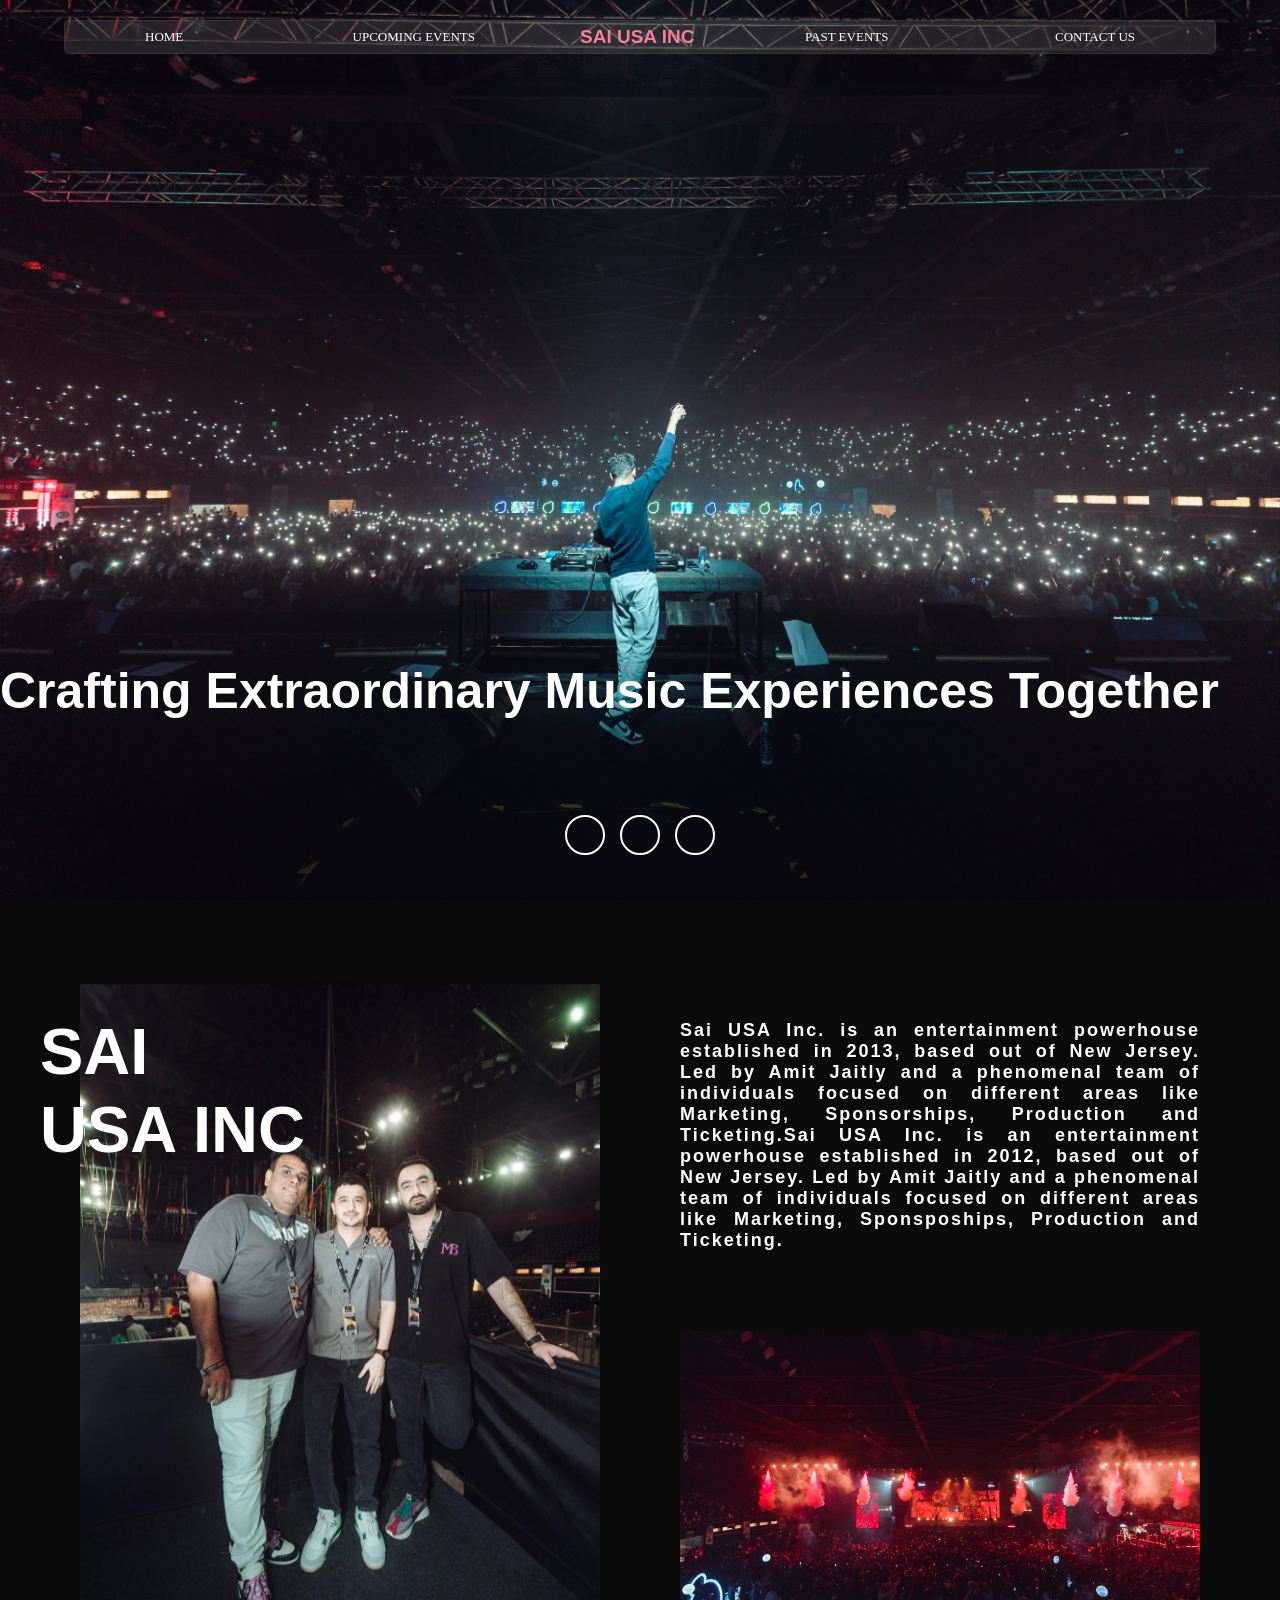
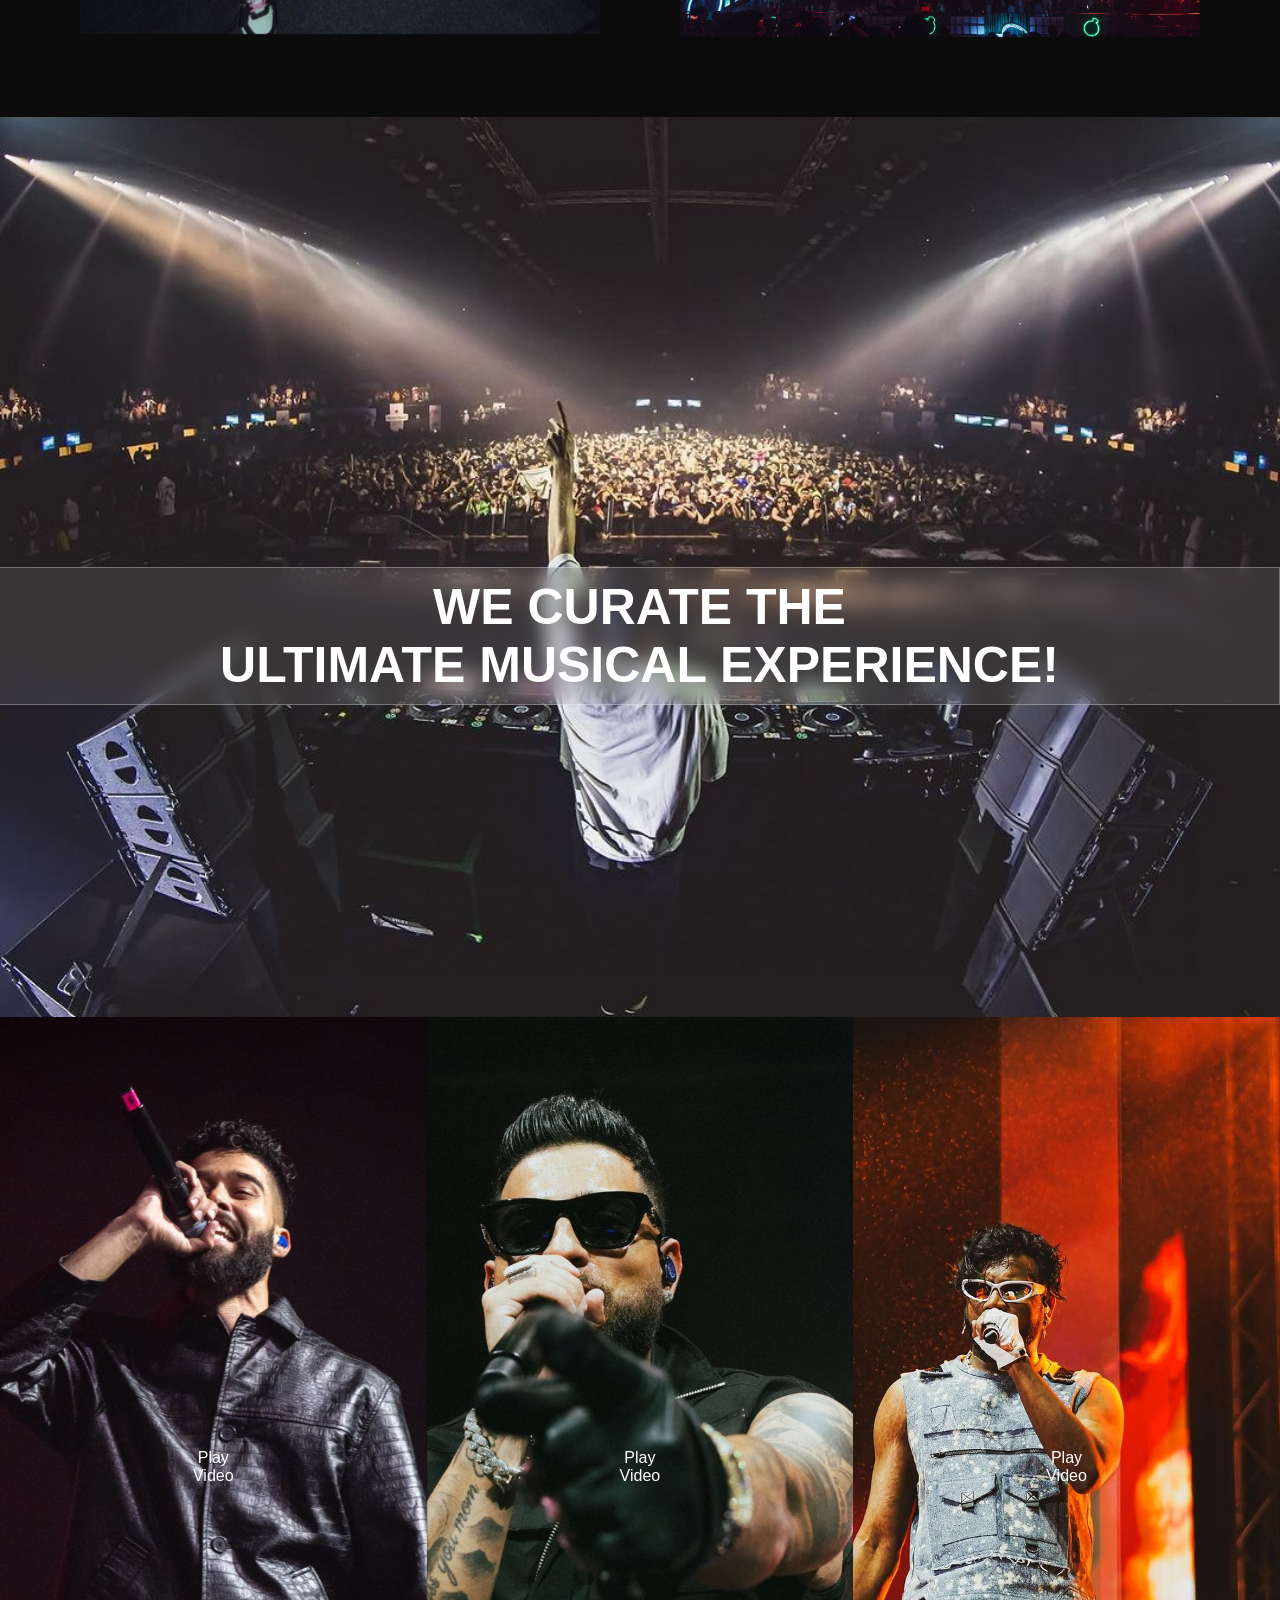
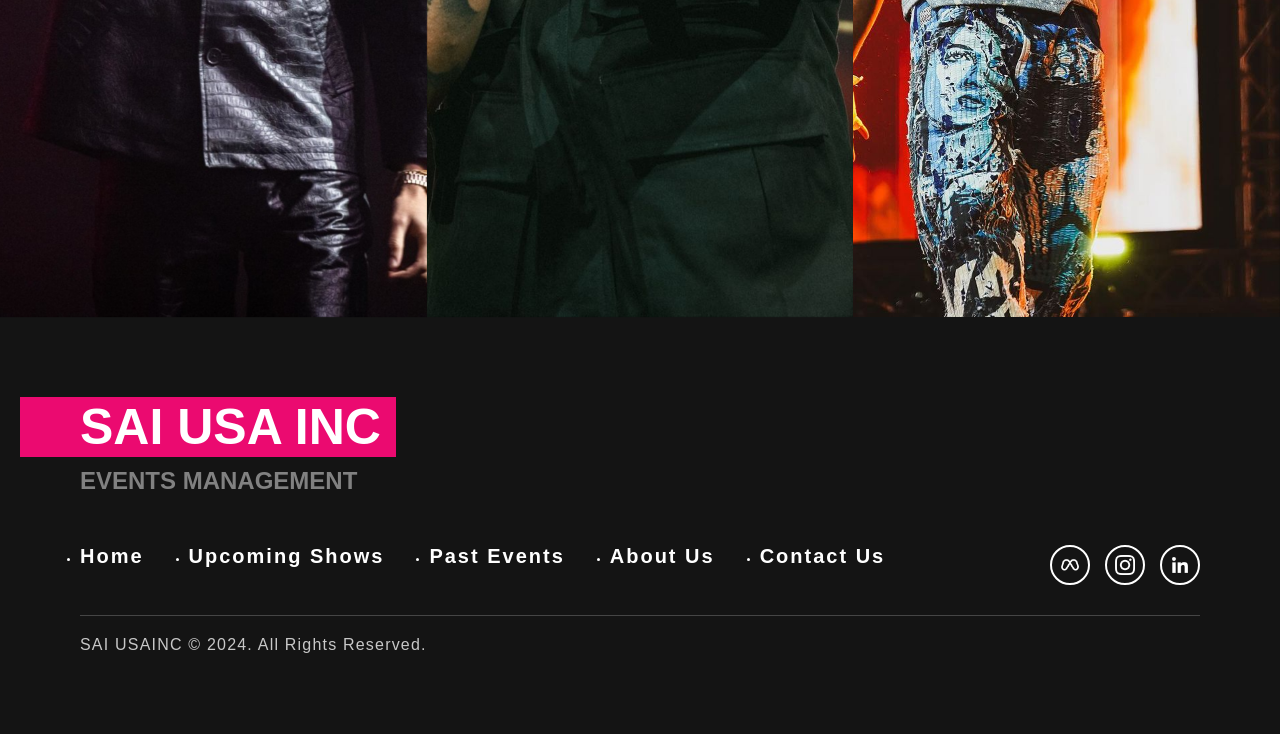
==== commit 7ea7f64c: "logo change" ====
--- a/aboutus.html
+++ b/aboutus.html
@@ -71,7 +71,9 @@
                     <a href="/">UPCOMING EVENTS</a>
                 </div>
                 <div class="navlogo">
-                    <div><a href="/"><img src="Images/teaminnovation_white.png" alt=""></a></div>
+                    <div><a href="/" style="color: rgb(245, 127, 147); font-size: 19px; font-weight: bold;">SAI USA INC
+                        <!-- <img src="Images/teaminnovation_white.png" alt=""> -->
+                    </a></div>
                 </div>
 
                 <div class="header_links">
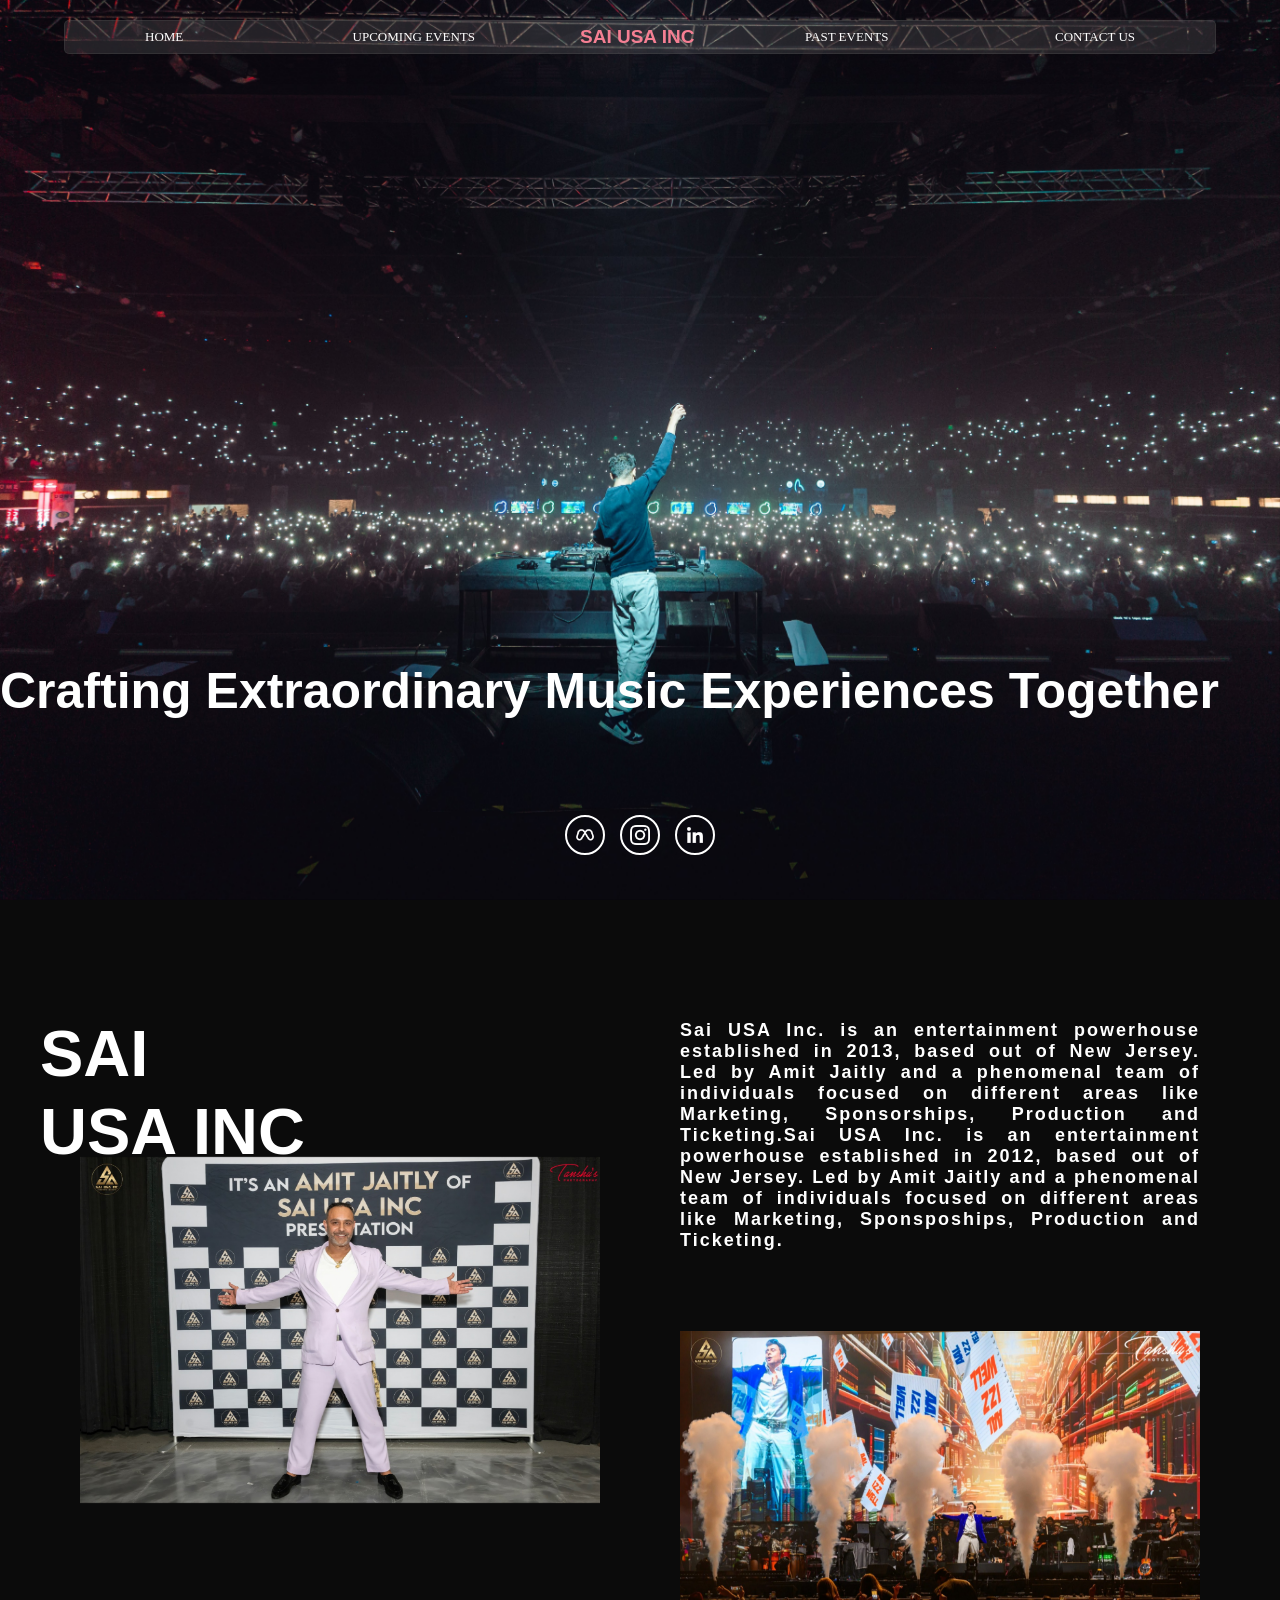
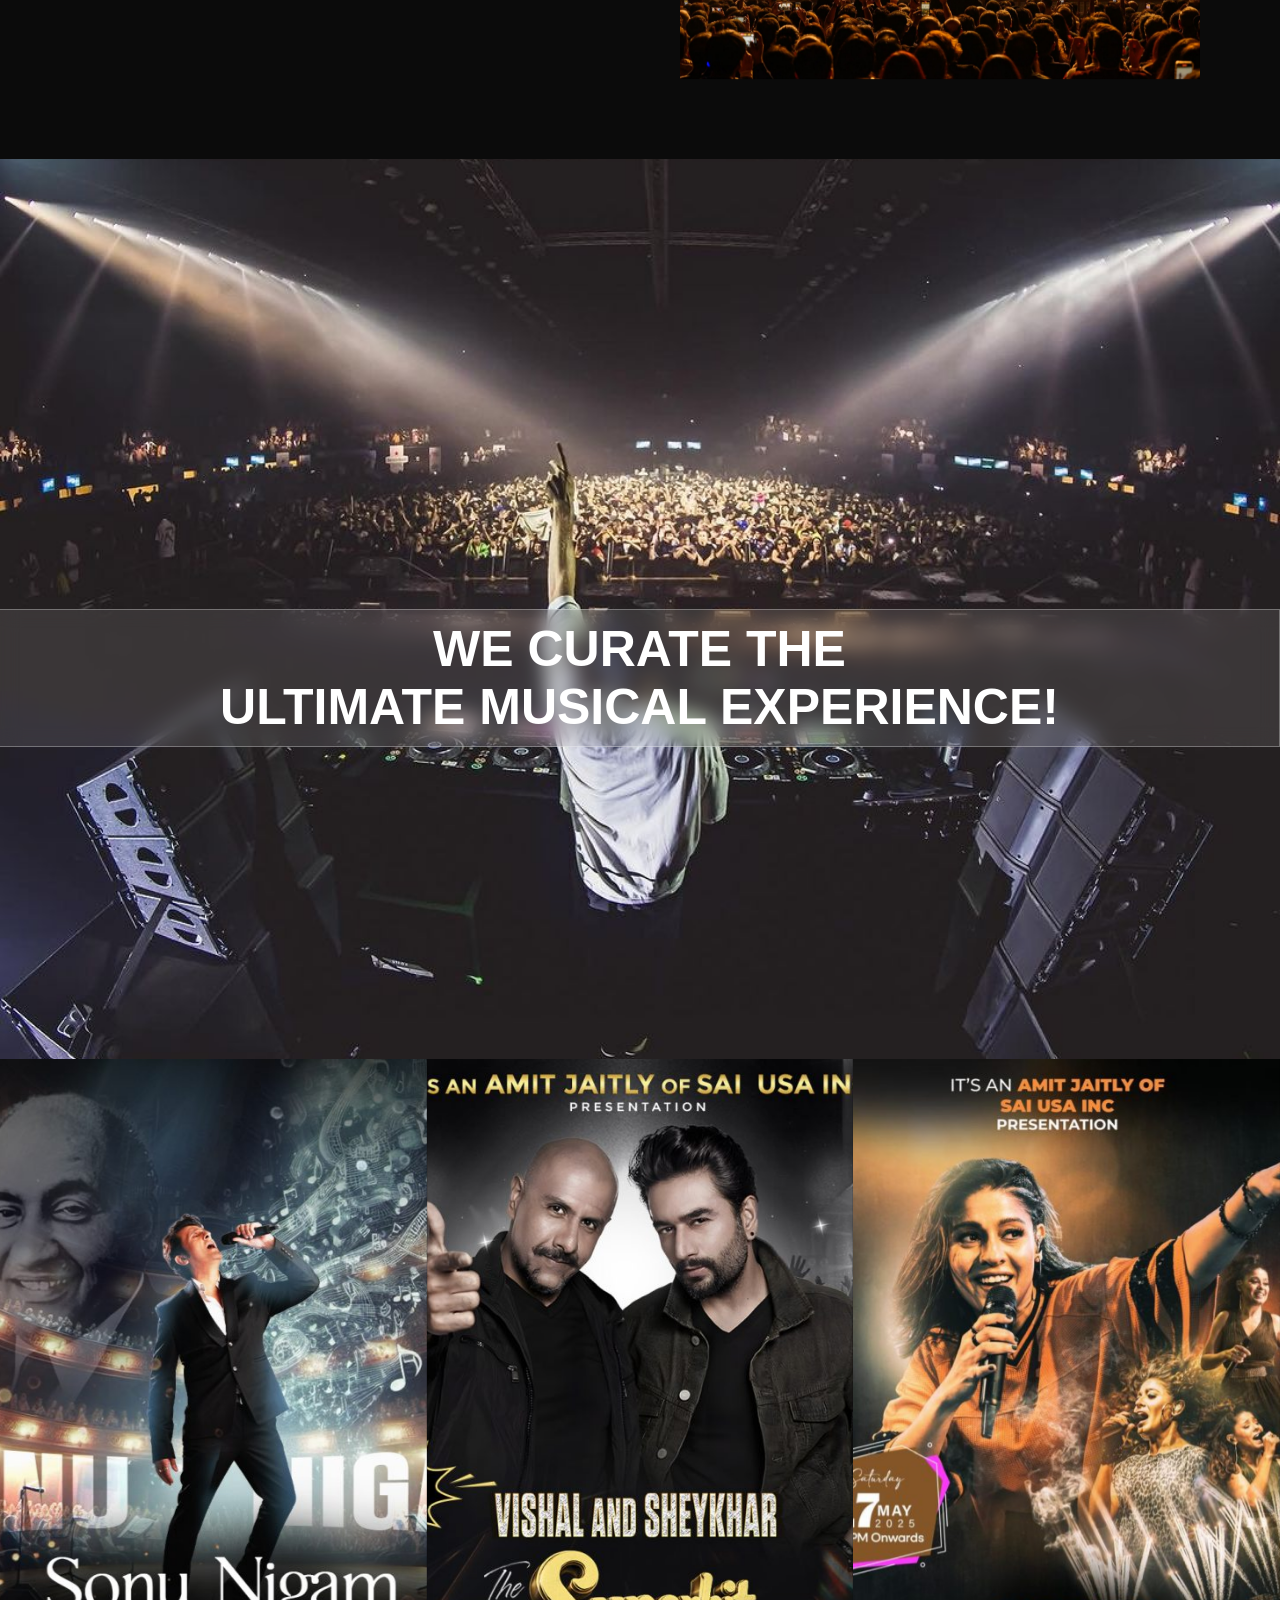
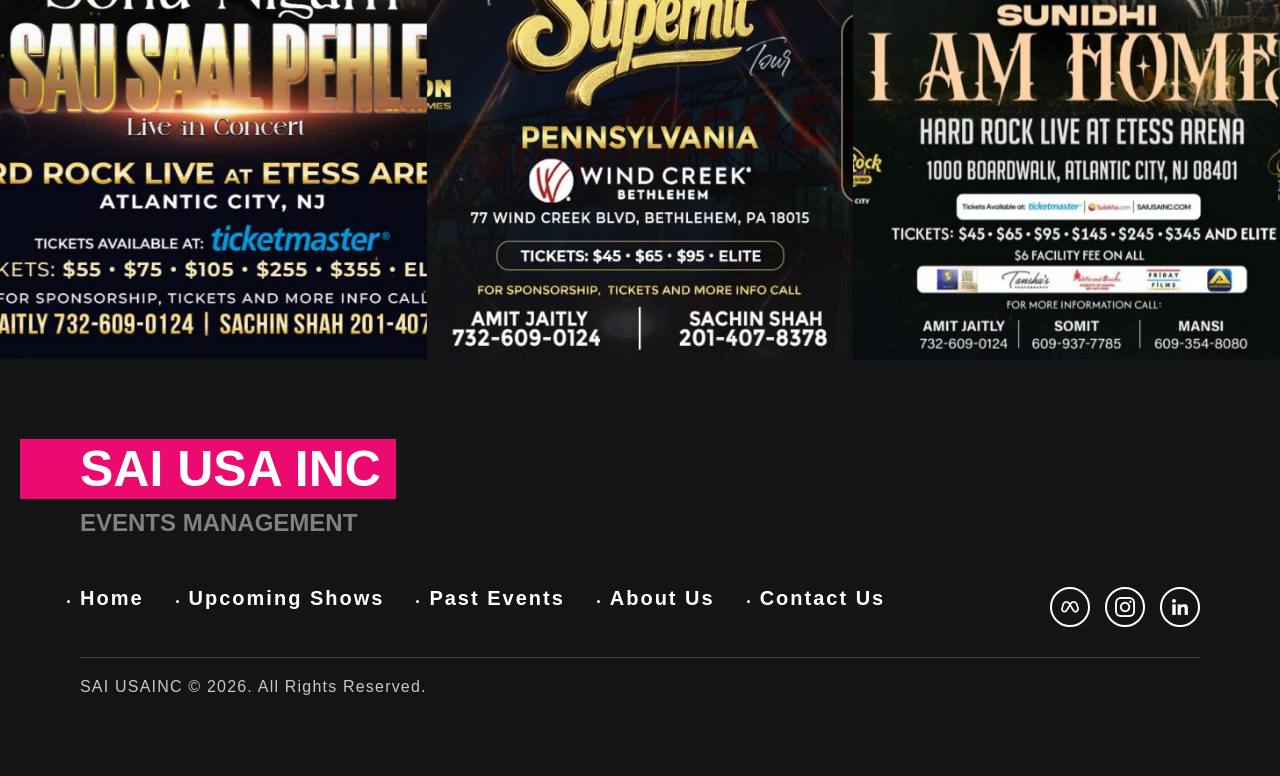
==== commit 11e26b42: "About-us Page Changes" ====
--- a/aboutus.html
+++ b/aboutus.html
@@ -44,7 +44,7 @@
                 <li><a href="/upcoming-events.html">Upcoming Shows</a></li>
                 <li><a href="/past_events.html">Past Events</a></li>
                 <li><a href="/aboutus.html">About Us</a></li>
-                <li><a href="/contactus.php">Contact Us</a></li>
+                <li><a href="/">Contact Us</a></li>
             </ul>
         </div>
     </aside>
@@ -117,7 +117,7 @@
             <div class="abtsmain">
                 <div class="abtsl">
                     <div class="imgconabtsl">
-                        <img src="Images/aboutus/fnds.jpg" alt="">
+                        <img src="Images/gallery/1.jpeg" alt="">
 
                         <div class="tialign">
                             <h2>
@@ -131,7 +131,7 @@
                         Sai USA Inc. is an entertainment powerhouse established in 2013, based out of New Jersey. Led by Amit Jaitly and a phenomenal team of individuals focused on different areas like Marketing, Sponsorships, Production and Ticketing.Sai USA Inc. is an entertainment powerhouse established in 2012, based out of New Jersey. Led by Amit Jaitly and a phenomenal team of individuals focused on different areas like Marketing, Sponspoships, Production and Ticketing. 
                     </h6>
                     <div class="imgconabtsr">
-                        <img src="Images/aboutus/aboutus2.jpg" alt="">
+                        <img src="Images/gallery/5.jpeg" alt="">
                         <!-- <a href="/">
 
                             <div class="ar fndr">
@@ -167,16 +167,16 @@
         <section class="play">
 
             <div class="thumbnail">
-                <img src="Images/aboutus/ap.jpg" alt="">
-                <a href="https://youtu.be/PZra8_WaJ8o?feature=shared">Play Video</a>
+                <img src="Images/pastevents/Sau-Saal-Pehle-Sonu-Nigam-819x1024.jpg" alt="">
+                <!-- <a href="https://youtu.be/PZra8_WaJ8o?feature=shared">Play Video</a> -->
             </div>
             <div class="thumbnail">
-                <img src="Images/aboutus/ka2.jpg" alt="">
-                <a href="https://youtu.be/1YZg7SVtOKo?feature=shared">Play Video</a>
+                <img src="Images/pastevents/Vishal-Sheykhar-NJ-Flyer-819x1024.jpg" alt="">
+                <!-- <a href="https://youtu.be/1YZg7SVtOKo?feature=shared">Play Video</a> -->
             </div>
             <div class="thumbnail">
-                <img src="Images/aboutus/king2.jpg" alt="">
-                <a href="https://youtu.be/9DOwxFODRNM?feature=shared">Play Video</a>
+                <img src="Images/pastevents/WhatsApp-Image-2025-02-16-at-10.30.21-682x1024.jpeg" alt="">
+                <!-- <a href="https://youtu.be/9DOwxFODRNM?feature=shared">Play Video</a> -->
             </div>
 
         </section>
@@ -230,7 +230,7 @@
                     </div>
                 </div>
                 <div class="ftr_copy">
-                    <p>SAI USAINC © 2024. All Rights Reserved.</p>
+                    <p>SAI USAINC © 2026. All Rights Reserved.</p>
                 </div>
             </div>
         </footer>
